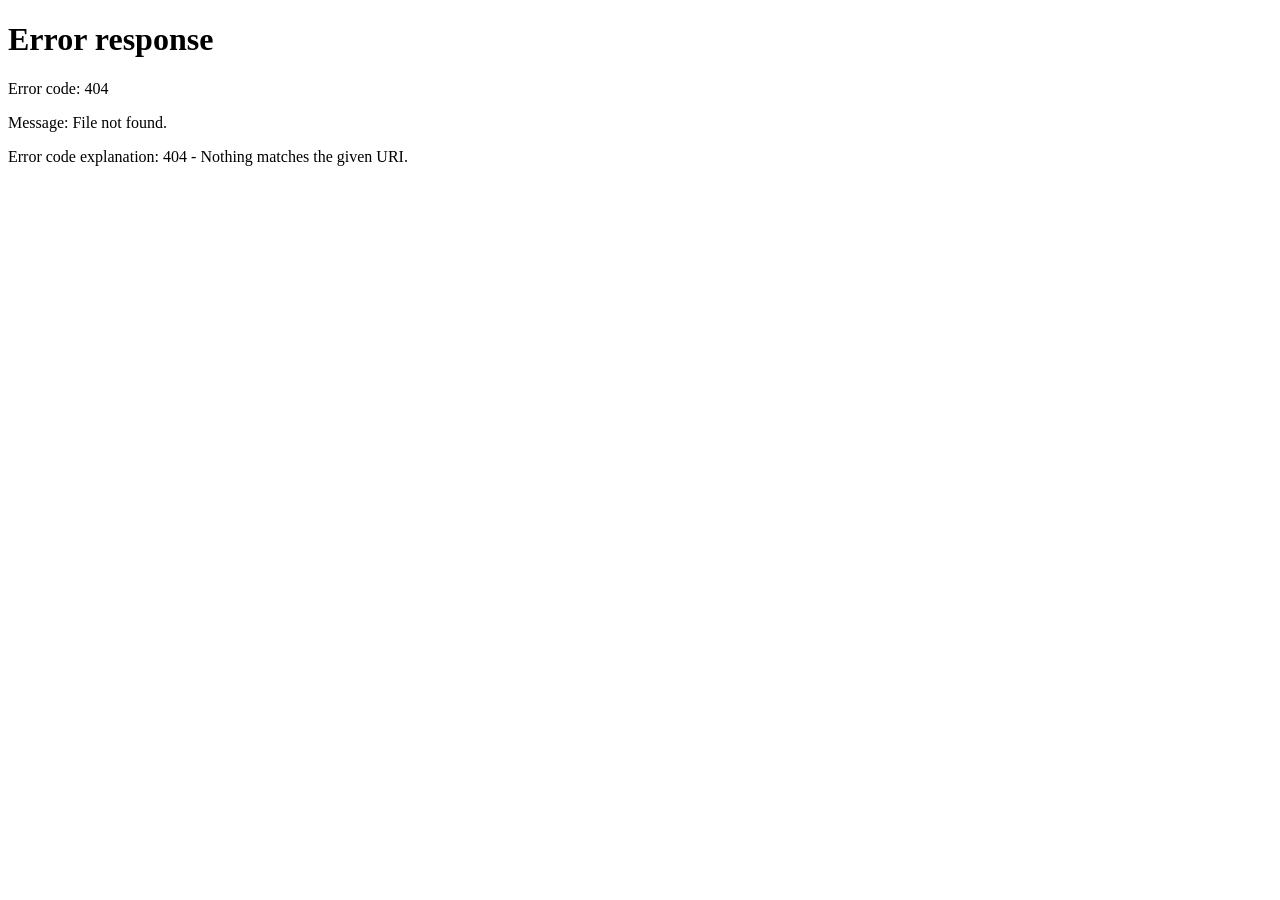
==== admin/dashboard.html @ 336806b7 "Fix missing fileNameEl declaration in dashboard" ====
<!DOCTYPE html>
<html lang="pt-BR">

<head>
    <meta charset="UTF-8">
    <meta name="viewport" content="width=device-width, initial-scale=1.0">
    <title>Stark Admin | Dashboard</title>
    <link href="https://fonts.googleapis.com/css2?family=Montserrat:wght@800&family=Inter:wght@400;500&display=swap"
        rel="stylesheet">
    <link rel="stylesheet" href="../style.css">
    <link rel="stylesheet" href="https://cdnjs.cloudflare.com/ajax/libs/font-awesome/6.4.0/css/all.min.css">
    <style>
        .admin-nav {
            background-color: #0d0d0e;
            padding: 15px 0;
            border-bottom: 1px solid rgba(255, 255, 255, 0.05);
            margin-bottom: 40px;
        }

        .admin-container {
            max-width: 1000px;
            margin: 0 auto;
            padding: 0 20px;
        }

        .admin-header {
            display: flex;
            justify-content: space-between;
            align-items: center;
        }

        .dashboard-grid {
            display: grid;
            grid-template-columns: 1fr 2fr;
            gap: 40px;
        }

        .manage-card {
            background-color: #1a1b1e;
            padding: 30px;
            border-radius: 8px;
            height: fit-content;
        }

        .gallery-preview-grid {
            display: grid;
            grid-template-columns: repeat(auto-fill, minmax(150px, 1fr));
            gap: 15px;
        }

        .preview-item {
            position: relative;
            aspect-ratio: 1/1;
            border-radius: 4px;
            overflow: hidden;
        }

        .preview-item img {
            width: 100%;
            height: 100%;
            object-fit: cover;
        }

        .delete-btn {
            position: absolute;
            top: 5px;
            right: 5px;
            background: #ef4444;
            color: white;
            border: none;
            width: 25px;
            height: 25px;
            border-radius: 50%;
            cursor: pointer;
            font-size: 12px;
            display: flex;
            align-items: center;
            justify-content: center;
        }

        .logout-btn {
            color: var(--text-muted);
            font-size: 0.9rem;
            cursor: pointer;
        }

        .logout-btn:hover {
            color: var(--primary);
        }

        /* Dashboard Responsiveness */
        @media (max-width: 768px) {
            .dashboard-grid {
                grid-template-columns: 1fr;
            }

            .admin-header img {
                height: 25px !important;
            }
        }
    </style>
</head>

<body>
    <nav class="admin-nav">
        <div class="admin-container admin-header">
            <img src="../imgs/stark-white.png" alt="Stark" style="height: 35px;">
            <div class="logout-btn" id="logout">Sair <i class="fa-solid fa-right-from-bracket"></i></div>
        </div>
    </nav>

    <div class="admin-container">
        <div>
            <h1 style="margin-bottom: 10px;">Gerenciar Galeria</h1>
            <p style="color: var(--text-muted); margin-bottom: 40px;">Adicione ou remova projetos exibidos na página
                principal.</p>
        </div>

        <div class="dashboard-grid">
            <div class="manage-card">
                <h3>Novo Projeto</h3>
                <form id="add-project-form" style="margin-top: 20px;">
                    <div class="form-group">
                        <label>Imagem do Projeto</label>
                        <div style="display: flex; flex-direction: column; gap: 10px;">
                            <input type="url" id="img-url" placeholder="URL da Imagem (Ex: https://...)">
                            <span style="font-size: 0.8rem; color: var(--text-muted); text-align: center;">-- OU
                                --</span>
                            <div class="upload-wrapper" style="position: relative;">
                                <input type="file" id="img-file" accept="image/*" style="display: none;">
                                <button type="button" class="btn btn-secondary btn-block" id="upload-btn-trigger">
                                    <i class="fa-solid fa-upload"></i> Escolher Foto do Computador
                                </button>
                                <div id="file-name"
                                    style="font-size: 0.75rem; color: var(--primary); margin-top: 5px; text-align: center;">
                                </div>
                            </div>
                        </div>
                    </div>
                    <div class="form-group" style="margin-top: 20px;">
                        <label>Título do Projeto</label>
                        <input type="text" id="img-title" placeholder="Ex: Cozinha Gourmet" required>
                    </div>
                    <div class="form-group">
                        <label>Descrição Curta</label>
                        <input type="text" id="img-desc" placeholder="Ex: Linha Titanium" required>
                    </div>
                    <button type="submit" class="btn btn-primary btn-block">Adicionar à Galeria</button>
                </form>
            </div>

            <div>
                <h3 style="margin-bottom: 20px;">Fotos Atuais</h3>
                <div class="gallery-preview-grid" id="admin-gallery">
                    <!-- Loaded via JS -->
                </div>
            </div>
        </div>
    </div>

    <script>
        // Security check
        if (localStorage.getItem('stark_admin_session') !== 'active') {
            window.location.href = 'login.html';
        }

        document.getElementById('logout').addEventListener('click', () => {
            localStorage.removeItem('stark_admin_session');
            window.location.href = 'login.html';
        });

        const galleryEl = document.getElementById('admin-gallery');
        const form = document.getElementById('add-project-form');
        const fileInput = document.getElementById('img-file');
        const fileNameEl = document.getElementById('file-name');
        const uploadBtnTrigger = document.getElementById('upload-btn-trigger');
        let selectedBase64 = null;

        uploadBtnTrigger.addEventListener('click', () => {
            fileInput.click();
        });

        fileInput.addEventListener('change', function () {
            if (this.files && this.files[0]) {
                const reader = new FileReader();
                fileNameEl.textContent = this.files[0].name;

                reader.onload = function (e) {
                    selectedBase64 = e.target.result;
                    document.getElementById('img-url').value = ''; // Clear URL if file selected
                }
                reader.readAsDataURL(this.files[0]);
            } else {
                fileNameEl.textContent = '';
                selectedBase64 = null;
            }
        });

        document.getElementById('img-url').addEventListener('input', function () {
            if (this.value) {
                fileInput.value = '';
                fileNameEl.textContent = '';
                selectedBase64 = null;
            }
        });

        // Initial default gallery items (if local storage is empty)
        const defaultGallery = [
            { url: 'https://images.unsplash.com/photo-1600566753190-17f0baa2a6c3?q=80&w=2670', title: 'Cozinha Gourmet', desc: 'Linha Titanium' },
            { url: 'https://images.unsplash.com/photo-1618221195710-dd6b41faaea6?q=80&w=2600', title: 'Living Integrado', desc: 'Iluminação Smart LED' },
            { url: 'https://images.unsplash.com/photo-1556228453-efd6c1ff04f6?q=80&w=2670', title: 'Dormitório Casal', desc: 'Closet Elegance' },
            { url: 'https://images.unsplash.com/photo-1588854337236-6889d631faa8?q=80&w=2670', title: 'Home Theater Smart', desc: 'Integração Alexa' }
        ];

        function getGallery() {
            const stored = localStorage.getItem('stark_gallery');
            return stored ? JSON.parse(stored) : defaultGallery;
        }

        function saveGallery(items) {
            try {
                localStorage.setItem('stark_gallery', JSON.stringify(items));
                renderAdminGallery();
            } catch (e) {
                if (e.name === 'QuotaExceededError' || e.name === 'NS_ERROR_DOM_QUOTA_REACHED') {
                    alert('Erro: Limite de armazenamento atingido. Tente usar fotos menores ou remova itens antigos.');
                } else {
                    alert('Erro ao salvar galeria: ' + e.message);
                }
            }
        }

        function renderAdminGallery() {
            const items = getGallery();
            galleryEl.innerHTML = '';
            items.forEach((item, index) => {
                const div = document.createElement('div');
                div.className = 'preview-item';
                div.innerHTML = `
                    <img src="${item.url}" alt="${item.title}">
                    <button class="delete-btn" onclick="deleteItem(${index})"><i class="fa-solid fa-trash"></i></button>
                `;
                galleryEl.appendChild(div);
            });
        }

        window.deleteItem = (index) => {
            if (confirm('Deseja remover esta imagem?')) {
                const items = getGallery();
                items.splice(index, 1);
                saveGallery(items);
            }
        };

        form.addEventListener('submit', (e) => {
            e.preventDefault();

            const urlInput = document.getElementById('img-url').value;
            const finalImg = selectedBase64 || urlInput;

            if (!finalImg) {
                alert('Por favor, insira uma URL ou escolha uma foto do computador.');
                return;
            }

            const newItem = {
                url: finalImg,
                title: document.getElementById('img-title').value,
                desc: document.getElementById('img-desc').value
            };

            const items = getGallery();
            items.push(newItem);
            saveGallery(items);

            // Reset
            form.reset();
            selectedBase64 = null;
            fileNameEl.textContent = '';
        });

        renderAdminGallery();
    </script>
</body>

</html>
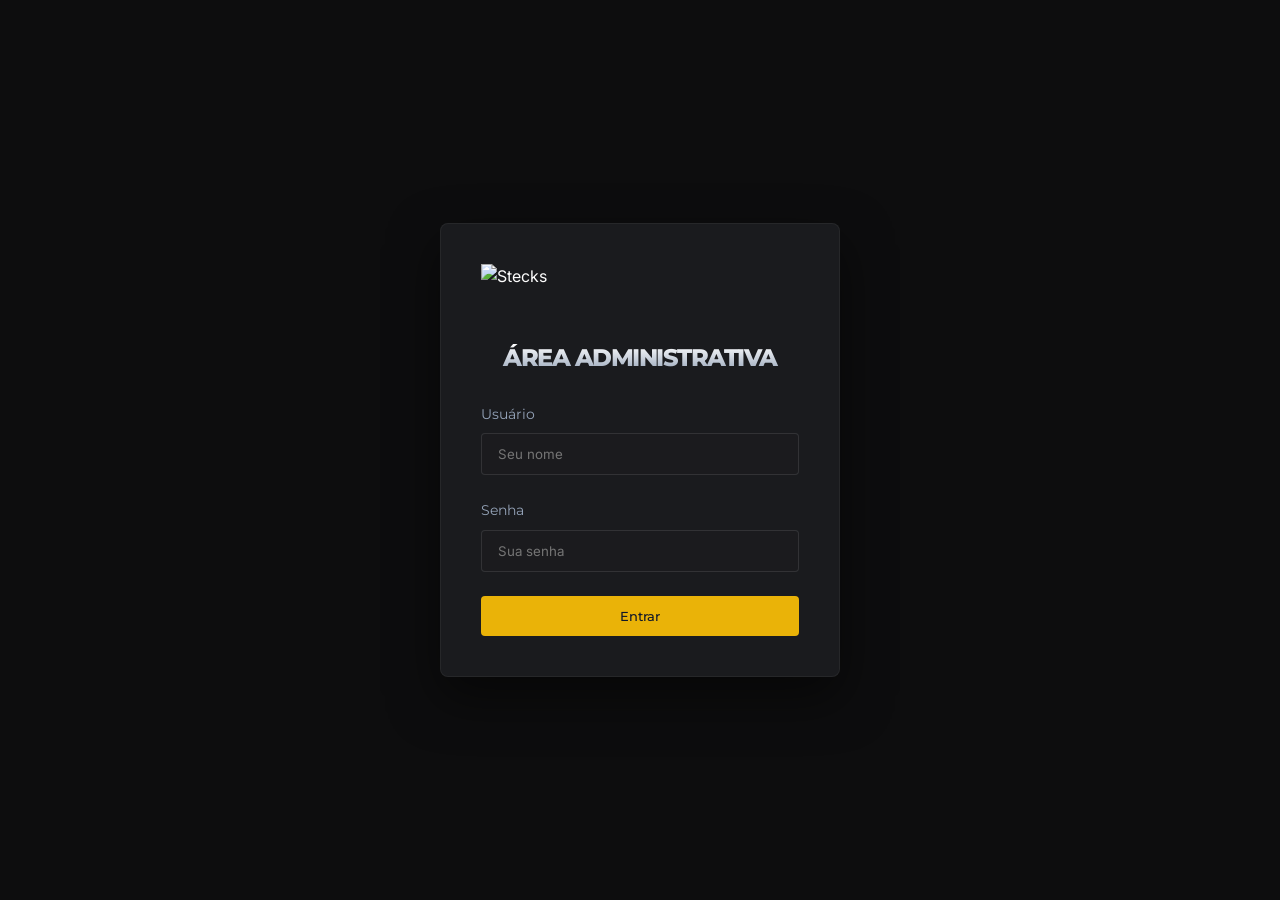
==== commit 7479df39: "Final cleanup of Stark references and force redeploy" ====
--- a/admin/dashboard.html
+++ b/admin/dashboard.html
@@ -4,7 +4,7 @@
 <head>
     <meta charset="UTF-8">
     <meta name="viewport" content="width=device-width, initial-scale=1.0">
-    <title>Stark Admin | Dashboard</title>
+    <title>Stecks Admin | Dashboard</title>
     <link href="https://fonts.googleapis.com/css2?family=Montserrat:wght@800&family=Inter:wght@400;500&display=swap"
         rel="stylesheet">
     <link rel="stylesheet" href="../style.css">
@@ -104,7 +104,7 @@
 <body>
     <nav class="admin-nav">
         <div class="admin-container admin-header">
-            <img src="../imgs/stark-white.png" alt="Stark" style="height: 35px;">
+            <img src="../imgs/logo-stecks.png" alt="Stecks" style="height: 35px;">
             <div class="logout-btn" id="logout">Sair <i class="fa-solid fa-right-from-bracket"></i></div>
         </div>
     </nav>
@@ -160,12 +160,12 @@
 
     <script>
         // Security check
-        if (localStorage.getItem('stark_admin_session') !== 'active') {
+        if (localStorage.getItem('stecks_admin_session') !== 'active') {
             window.location.href = 'login.html';
         }
 
         document.getElementById('logout').addEventListener('click', () => {
-            localStorage.removeItem('stark_admin_session');
+            localStorage.removeItem('stecks_admin_session');
             window.location.href = 'login.html';
         });
 
@@ -213,13 +213,13 @@
         ];
 
         function getGallery() {
-            const stored = localStorage.getItem('stark_gallery');
+            const stored = localStorage.getItem('stecks_gallery');
             return stored ? JSON.parse(stored) : defaultGallery;
         }
 
         function saveGallery(items) {
             try {
-                localStorage.setItem('stark_gallery', JSON.stringify(items));
+                localStorage.setItem('stecks_gallery', JSON.stringify(items));
                 renderAdminGallery();
             } catch (e) {
                 if (e.name === 'QuotaExceededError' || e.name === 'NS_ERROR_DOM_QUOTA_REACHED') {
--- a/style.css
+++ b/style.css
@@ -0,0 +1,1249 @@
+/* =========================================
+   VARIABLES & DESIGN SYSTEM
+   ========================================= */
+:root {
+    /* Colors based on Stecks Logo */
+    --bg-dark: #0a0a0b;
+    /* Deeper dark background */
+    --bg-darker: #050506;
+    /* Even deeper for contrast */
+    --bg-panel: rgba(26, 27, 30, 0.4);
+    /* Translucent for glassmorphism */
+    --bg-card: rgba(32, 32, 36, 0.3);
+    /* Translucent for cards */
+
+    --primary: #eab308;
+    /* Professional Gold from logo */
+    --primary-hover: #ca8a04;
+
+    --text-main: #fdfdfd;
+    --text-muted: #94a3b8;
+    --text-dark: #0f172a;
+
+    /* Typography */
+    --font-heading: 'Montserrat', 'Outfit', sans-serif;
+    /* Montserrat is heavier, closer to Stecks */
+    --font-heading-secondary: 'Outfit', sans-serif;
+    --font-body: 'Inter', sans-serif;
+
+    /* Spacing & Layout */
+    --max-width: 1200px;
+    --section-gap: 120px;
+    --border-radius-sm: 4px;
+    --border-radius: 8px;
+
+    /* Transitions */
+    --transition: all 0.3s ease;
+}
+
+/* =========================================
+   RESET & BASE STYLES
+   ========================================= */
+* {
+    margin: 0;
+    padding: 0;
+    box-sizing: border-box;
+}
+
+html {
+    scroll-behavior: smooth;
+    font-size: 16px;
+}
+
+body {
+    font-family: var(--font-body);
+    background-color: var(--bg-dark);
+    color: var(--text-main);
+    line-height: 1.6;
+    overflow-x: hidden;
+}
+
+h1,
+h2,
+h3,
+h4,
+h5,
+h6 {
+    font-family: var(--font-heading);
+    color: var(--text-main);
+    line-height: 1.2;
+    text-transform: uppercase;
+    letter-spacing: 1px;
+}
+
+h2 {
+    font-size: 3rem;
+    margin-bottom: 24px;
+    font-weight: 800;
+    letter-spacing: -1.5px;
+    background: linear-gradient(to bottom, #fff, #94a3b8);
+    background-clip: text;
+    -webkit-background-clip: text;
+    -webkit-text-fill-color: transparent;
+}
+
+a {
+    text-decoration: none;
+    color: inherit;
+    transition: var(--transition);
+}
+
+ul {
+    list-style: none;
+}
+
+img {
+    max-width: 100%;
+    display: block;
+}
+
+.container {
+    width: 100%;
+    max-width: var(--max-width);
+    margin: 0 auto;
+    padding: 0 5%;
+}
+
+.section-padding {
+    padding: 100px 0;
+}
+
+.bg-darker {
+    background-color: var(--bg-darker);
+}
+
+.highlight {
+    color: var(--primary);
+}
+
+/* Typography styles */
+.section-badge {
+    display: inline-flex;
+    align-items: center;
+    gap: 8px;
+    font-size: 0.875rem;
+    font-weight: 500;
+    color: var(--primary);
+    text-transform: uppercase;
+    letter-spacing: 2px;
+    margin-bottom: 20px;
+    position: relative;
+    padding-left: 20px;
+}
+
+.section-badge::before {
+    content: '';
+    position: absolute;
+    left: 0;
+    top: 50%;
+    transform: translateY(-50%);
+    width: 8px;
+    height: 8px;
+    background-color: var(--primary);
+}
+
+.lead-text {
+    font-size: 1.25rem;
+    color: var(--text-muted);
+    margin-bottom: 24px;
+}
+
+/* Buttons */
+.btn {
+    display: inline-block;
+    padding: 12px 28px;
+    font-family: var(--font-heading);
+    font-weight: 500;
+    border-radius: var(--border-radius-sm);
+    cursor: pointer;
+    transition: var(--transition);
+    border: none;
+    text-align: center;
+}
+
+.btn-primary {
+    background-color: var(--primary);
+    color: var(--text-dark);
+}
+
+.btn-primary:hover {
+    background-color: var(--primary-hover);
+    transform: translateY(-2px);
+    box-shadow: 0 10px 20px rgba(242, 201, 76, 0.2);
+}
+
+.btn-block {
+    display: block;
+    width: 100%;
+}
+
+/* =========================================
+   NAVBAR
+   ========================================= */
+.navbar {
+    position: fixed;
+    top: 0;
+    left: 0;
+    width: 100%;
+    z-index: 1000;
+    transition: var(--transition);
+    padding: 20px 0;
+    background: transparent;
+}
+
+.navbar.scrolled {
+    background-color: rgba(18, 18, 20, 0.95);
+    backdrop-filter: blur(10px);
+    padding: 15px 0;
+    box-shadow: 0 4px 30px rgba(0, 0, 0, 0.5);
+    border-bottom: 1px solid rgba(255, 255, 255, 0.05);
+}
+
+.nav-container {
+    display: flex;
+    justify-content: space-between;
+    align-items: center;
+}
+
+.logo img {
+    height: 40px;
+}
+
+.nav-menu {
+    display: flex;
+    align-items: center;
+    gap: 2rem;
+}
+
+.nav-link {
+    font-family: var(--font-heading);
+    font-weight: 400;
+    font-size: 0.95rem;
+    color: var(--text-main);
+    position: relative;
+    padding-bottom: 5px;
+}
+
+.nav-link::after {
+    content: '';
+    position: absolute;
+    bottom: 0;
+    left: 0;
+    width: 0;
+    height: 1px;
+    background-color: var(--primary);
+    transition: var(--transition);
+}
+
+.nav-link:hover::after,
+.nav-link.active::after {
+    width: 100%;
+}
+
+.nav-link:hover,
+.nav-link.active {
+    color: var(--primary);
+}
+
+.menu-toggle {
+    display: none;
+    cursor: pointer;
+}
+
+.bar {
+    display: block;
+    width: 25px;
+    height: 2px;
+    margin: 5px auto;
+    transition: all 0.3s ease-in-out;
+    background-color: var(--text-main);
+}
+
+/* =========================================
+   HERO SECTION
+   ========================================= */
+.hero {
+    height: 100vh;
+    min-height: 800px;
+    position: relative;
+    display: flex;
+    align-items: center;
+    background-image: url('imgs/background.jpg');
+    background-size: cover;
+    background-position: center;
+}
+
+.hero-overlay {
+    position: absolute;
+    top: 0;
+    left: 0;
+    width: 100%;
+    height: 100%;
+    background: linear-gradient(90deg, rgba(13, 13, 14, 0.95) 0%, rgba(13, 13, 14, 0.7) 50%, rgba(13, 13, 14, 0.4) 100%);
+}
+
+.hero-container {
+    position: relative;
+    z-index: 10;
+}
+
+.hero-content {
+    display: grid;
+    grid-template-columns: 1fr 1fr;
+    gap: 60px;
+    align-items: center;
+    margin-top: 50px;
+}
+
+.accent-text {
+    display: inline-block;
+    color: var(--primary);
+    font-family: var(--font-heading);
+    letter-spacing: 2px;
+    text-transform: uppercase;
+    font-size: 0.875rem;
+    margin-bottom: 20px;
+    border-left: 2px solid var(--primary);
+    padding-left: 15px;
+}
+
+.hero-text h1 {
+    font-size: 5rem;
+    margin-bottom: 24px;
+    line-height: 1.0;
+    font-weight: 900;
+    letter-spacing: -2px;
+}
+
+.hero-text p {
+    font-size: 1.125rem;
+    color: rgba(255, 255, 255, 0.8);
+    max-width: 500px;
+    margin-bottom: 40px;
+    font-family: var(--font-body);
+}
+
+.hero-stats {
+    display: flex;
+    gap: 30px;
+}
+
+.stat-box {
+    padding-right: 30px;
+    border-right: 1px solid rgba(255, 255, 255, 0.1);
+}
+
+.stat-box h3 {
+    font-size: 2.5rem;
+    color: var(--primary);
+    margin-bottom: 5px;
+    font-weight: 800;
+}
+
+.stat-box p {
+    font-size: 0.875rem;
+    margin-bottom: 0;
+    color: var(--text-muted);
+    font-family: var(--font-heading);
+}
+
+.stat-box.accent-box {
+    border-right: none;
+}
+
+/* Quote Form */
+.quote-form-card {
+    background: rgba(13, 13, 15, 0.6);
+    backdrop-filter: blur(16px);
+    -webkit-backdrop-filter: blur(16px);
+    padding: 40px;
+    border-radius: var(--border-radius);
+    box-shadow: 0 25px 50px -12px rgba(0, 0, 0, 1);
+    border: 1px solid rgba(234, 179, 8, 0.2);
+    position: relative;
+}
+
+.quote-form-card::before {
+    content: '';
+    position: absolute;
+    top: -2px;
+    left: -2px;
+    width: 60px;
+    height: 60px;
+    border-top: 2px solid var(--primary);
+    border-left: 2px solid var(--primary);
+}
+
+.quote-form-card h3 {
+    font-size: 1.5rem;
+    margin-bottom: 10px;
+}
+
+.quote-form-card p {
+    color: var(--text-muted);
+    margin-bottom: 30px;
+    font-size: 0.9rem;
+}
+
+.form-group {
+    margin-bottom: 24px;
+}
+
+.form-group label {
+    display: block;
+    font-size: 0.875rem;
+    color: var(--text-muted);
+    margin-bottom: 8px;
+    font-family: var(--font-heading);
+}
+
+.form-group input,
+.form-group textarea {
+    width: 100%;
+    background-color: var(--bg-card);
+    border: 1px solid rgba(255, 255, 255, 0.1);
+    color: var(--text-main);
+    padding: 12px 16px;
+    border-radius: var(--border-radius-sm);
+    font-family: var(--font-body);
+    transition: var(--transition);
+}
+
+.form-group input:focus,
+.form-group textarea:focus {
+    outline: none;
+    border-color: var(--primary);
+    background-color: rgba(255, 255, 255, 0.05);
+}
+
+.form-group input.error-border,
+.form-group textarea.error-border {
+    border-color: #ef4444 !important;
+    background-color: rgba(239, 68, 68, 0.05) !important;
+}
+
+.form-group-row {
+    display: flex;
+    gap: 15px;
+    margin-bottom: 24px;
+}
+
+.form-group-row .form-group {
+    margin-bottom: 0;
+}
+
+.half {
+    flex: 1;
+}
+
+.form-hint {
+    display: block;
+    color: var(--primary);
+    font-size: 0.75rem;
+    margin-top: -15px;
+    margin-bottom: 20px;
+    font-family: var(--font-body);
+}
+
+/* =========================================
+   QUEM SOMOS (ABOUT)
+   ========================================= */
+.about-grid {
+    display: grid;
+    grid-template-columns: 1fr 1fr;
+    gap: 80px;
+    align-items: center;
+}
+
+.about-images {
+    position: relative;
+}
+
+.img-main {
+    width: 90%;
+    margin-left: 10%;
+    border-radius: var(--border-radius-sm);
+    position: relative;
+    z-index: 2;
+    box-shadow: 0 30px 60px rgba(0, 0, 0, 0.8);
+    filter: contrast(1.1) brightness(0.9);
+}
+
+.reference-img {
+    object-position: center;
+    max-height: 550px;
+    object-fit: cover;
+    background-color: var(--bg-darker);
+    padding: 10px;
+    border: 1px solid rgba(234, 179, 8, 0.3);
+    border-radius: var(--border-radius);
+    transition: transform 0.8s cubic-bezier(0.165, 0.84, 0.44, 1);
+}
+
+.reference-img:hover {
+    transform: scale(1.02);
+}
+
+.decorative-square {
+    position: absolute;
+    top: -20px;
+    left: 0;
+    width: 40%;
+    height: 60%;
+    border: 2px solid var(--primary);
+    z-index: 1;
+}
+
+.about-features {
+    display: grid;
+    grid-template-columns: 1fr 1fr;
+    gap: 20px;
+    margin-top: 40px;
+    border-top: 1px solid rgba(255, 255, 255, 0.05);
+    padding-top: 40px;
+}
+
+.feature {
+    display: flex;
+    align-items: center;
+    gap: 15px;
+}
+
+.feature i {
+    color: var(--primary);
+    font-size: 1.25rem;
+}
+
+.feature span {
+    font-family: var(--font-heading);
+    font-size: 0.9rem;
+    font-weight: 500;
+    color: var(--text-main);
+}
+
+/* =========================================
+   LOGO BANNER
+   ========================================= */
+.logo-banner {
+    background-color: var(--bg-card);
+    padding: 40px 0;
+    border-top: 1px solid rgba(255, 255, 255, 0.02);
+    border-bottom: 1px solid rgba(255, 255, 255, 0.02);
+}
+
+.logo-banner-container {
+    display: flex;
+    justify-content: space-around;
+    align-items: center;
+    flex-wrap: wrap;
+    gap: 30px;
+    opacity: 0.4;
+}
+
+.logo-banner-container i {
+    font-size: 2.5rem;
+    transition: var(--transition);
+}
+
+.logo-banner-container i:hover {
+    opacity: 1;
+    color: var(--primary);
+}
+
+/* =========================================
+   SERVICES
+   ========================================= */
+.services-grid {
+    display: grid;
+    grid-template-columns: repeat(auto-fit, minmax(250px, 1fr));
+    gap: 30px;
+    counter-reset: service-counter;
+}
+
+.service-card {
+    background: rgba(20, 20, 22, 0.4);
+    backdrop-filter: blur(12px);
+    -webkit-backdrop-filter: blur(12px);
+    padding: 40px 30px;
+    border-radius: var(--border-radius);
+    border: 1px solid rgba(255, 255, 255, 0.05);
+    transition: all 0.5s cubic-bezier(0.165, 0.84, 0.44, 1);
+    position: relative;
+    overflow: hidden;
+}
+
+.service-card::before {
+    counter-increment: service-counter;
+    content: "0" counter(service-counter);
+    position: absolute;
+    top: 20px;
+    right: 20px;
+    font-family: var(--font-heading);
+    font-size: 3rem;
+    font-weight: 800;
+    color: rgba(255, 255, 255, 0.03);
+    transition: var(--transition);
+}
+
+.service-card:hover {
+    transform: translateY(-10px);
+    border-color: rgba(242, 201, 76, 0.2);
+    box-shadow: 0 15px 30px rgba(0, 0, 0, 0.2);
+}
+
+.service-card:hover::before {
+    color: rgba(242, 201, 76, 0.1);
+}
+
+.service-icon {
+    font-size: 2.5rem;
+    color: var(--text-muted);
+    margin-bottom: 25px;
+    transition: var(--transition);
+}
+
+.service-card:hover .service-icon {
+    color: var(--primary);
+}
+
+.service-icon.highlight {
+    color: var(--primary);
+}
+
+.service-card:active {
+    transform: scale(0.98);
+    border-color: var(--primary);
+    box-shadow: 0 0 30px var(--primary), 0 0 60px rgba(242, 201, 76, 0.6);
+    filter: brightness(1.2);
+    z-index: 5;
+    transition: all 0.1s ease;
+}
+
+.service-card h3 {
+    font-size: 1.25rem;
+    margin-bottom: 15px;
+}
+
+.service-card p {
+    color: var(--text-muted);
+    font-size: 0.95rem;
+}
+
+/* =========================================
+   GALLERY
+   ========================================= */
+.gallery-grid {
+    display: grid;
+    grid-template-columns: repeat(3, 1fr);
+    grid-auto-rows: 300px;
+    gap: 20px;
+}
+
+.gallery-item {
+    position: relative;
+    border-radius: var(--border-radius-sm);
+    overflow: hidden;
+    cursor: pointer;
+}
+
+.gallery-item.large {
+    grid-column: span 2;
+}
+
+.gallery-item img {
+    width: 100%;
+    height: 100%;
+    object-fit: cover;
+    transition: transform 0.6s ease;
+}
+
+.gallery-overlay {
+    position: absolute;
+    bottom: 0;
+    left: 0;
+    width: 100%;
+    padding: 30px;
+    background: linear-gradient(to top, rgba(18, 18, 20, 1), rgba(18, 18, 20, 0.6), transparent);
+}
+
+.gallery-item:hover img {
+    transform: scale(1.05);
+}
+
+.gallery-overlay h4 {
+    font-size: 1.25rem;
+    margin-bottom: 5px;
+    color: var(--primary);
+}
+
+.gallery-overlay p {
+    font-size: 0.875rem;
+    color: rgba(255, 255, 255, 0.8);
+}
+
+/* =========================================
+   FOOTER
+   ========================================= */
+.footer {
+    background-color: #080809;
+    padding: 80px 0 30px;
+    border-top: 1px solid rgba(255, 255, 255, 0.05);
+}
+
+.footer-grid {
+    display: grid;
+    grid-template-columns: 2fr 1fr 1fr;
+    gap: 60px;
+    margin-bottom: 60px;
+}
+
+.footer-logo {
+    height: 50px;
+    margin-bottom: 25px;
+    filter: grayscale(100%) brightness(200%);
+    /* Make the logo white */
+}
+
+.footer-brand p {
+    color: var(--text-muted);
+    margin-bottom: 25px;
+    max-width: 350px;
+}
+
+.social-links {
+    display: flex;
+    gap: 15px;
+}
+
+.social-links a {
+    display: flex;
+    align-items: center;
+    justify-content: center;
+    width: 40px;
+    height: 40px;
+    border-radius: 50%;
+    background-color: rgba(255, 255, 255, 0.05);
+    color: var(--text-main);
+    transition: var(--transition);
+}
+
+.social-links a:hover {
+    background-color: var(--primary);
+    color: var(--text-dark);
+    transform: translateY(-3px);
+}
+
+.footer h3 {
+    font-size: 1.125rem;
+    margin-bottom: 25px;
+    position: relative;
+    padding-bottom: 10px;
+}
+
+.footer h3::after {
+    content: '';
+    position: absolute;
+    left: 0;
+    bottom: 0;
+    width: 30px;
+    height: 2px;
+    background-color: var(--primary);
+}
+
+.footer-links ul li {
+    margin-bottom: 15px;
+}
+
+.footer-links ul li a {
+    color: var(--text-muted);
+}
+
+.footer-links ul li a:hover {
+    color: var(--primary);
+    padding-left: 5px;
+}
+
+.footer-contact ul li {
+    display: flex;
+    align-items: flex-start;
+    gap: 15px;
+    color: var(--text-muted);
+    margin-bottom: 20px;
+}
+
+.footer-contact ul li i {
+    color: var(--primary);
+    margin-top: 5px;
+}
+
+.footer-bottom {
+    text-align: center;
+    padding-top: 30px;
+    border-top: 1px solid rgba(255, 255, 255, 0.05);
+    color: var(--text-muted);
+    font-size: 0.875rem;
+}
+
+/* =========================================
+   ANIMATIONS CLASSES
+   ========================================= */
+.reveal-up {
+    opacity: 0;
+    transform: translateY(40px);
+    transition: all 0.8s ease;
+}
+
+.reveal-left {
+    opacity: 0;
+    transform: translateX(-40px);
+    transition: all 0.8s ease;
+}
+
+.reveal-right {
+    opacity: 0;
+    transform: translateX(40px);
+    transition: all 0.8s ease;
+}
+
+.reveal-up.active,
+.reveal-left.active,
+.reveal-right.active {
+    opacity: 1;
+    transform: translate(0);
+}
+
+/* =========================================
+   POPUP MODAL
+   ========================================= */
+.modal {
+    display: none;
+    position: fixed;
+    z-index: 2000;
+    left: 0;
+    top: 0;
+    width: 100%;
+    height: 100%;
+    overflow: auto;
+    background-color: rgba(0, 0, 0, 0.8);
+    backdrop-filter: blur(5px);
+    align-items: center;
+    justify-content: center;
+}
+
+.modal.show {
+    display: flex;
+    animation: fadeIn 0.3s ease;
+}
+
+@keyframes fadeIn {
+    from {
+        opacity: 0;
+    }
+
+    to {
+        opacity: 1;
+    }
+}
+
+.modal-content {
+    background-color: transparent;
+    margin: auto;
+    width: 90%;
+    max-width: 500px;
+    position: relative;
+    animation: slideIn 0.3s ease;
+}
+
+@keyframes slideIn {
+    from {
+        transform: translateY(-50px);
+        opacity: 0;
+    }
+
+    to {
+        transform: translateY(0);
+        opacity: 1;
+    }
+}
+
+.close-modal {
+    color: var(--text-muted);
+    position: absolute;
+    top: 15px;
+    right: 25px;
+    font-size: 28px;
+    font-weight: bold;
+    cursor: pointer;
+    z-index: 10;
+    transition: var(--transition);
+}
+
+.close-modal:hover,
+.close-modal:focus {
+    color: var(--primary);
+    text-decoration: none;
+}
+
+.modal-form {
+    box-shadow: 0 10px 40px rgba(0, 0, 0, 0.8);
+    border: 1px solid rgba(242, 201, 76, 0.3);
+}
+
+.modal-form h3 {
+    padding-right: 30px;
+    /* Space for close button */
+}
+
+.error-border {
+    border: 1px solid red;
+}
+
+/* =========================================
+   ANIMATIONS & CTA
+   ========================================= */
+.floating-whatsapp {
+    position: fixed;
+    bottom: 30px;
+    right: 30px;
+    width: 60px;
+    height: 60px;
+    background-color: #25D366;
+    color: white;
+    border-radius: 50%;
+    display: flex;
+    align-items: center;
+    justify-content: center;
+    font-size: 35px;
+    box-shadow: 0 4px 15px rgba(0, 0, 0, 0.4);
+    z-index: 1000;
+    transition: transform 0.3s cubic-bezier(0.175, 0.885, 0.32, 1.275);
+    animation: pulse-whatsapp 2s infinite;
+    text-decoration: none;
+}
+
+.floating-whatsapp:hover,
+.floating-whatsapp:focus {
+    transform: scale(1.1);
+    color: white;
+    text-decoration: none;
+}
+
+@keyframes pulse-whatsapp {
+    0% {
+        box-shadow: 0 0 0 0 rgba(37, 211, 102, 0.7);
+    }
+
+    70% {
+        box-shadow: 0 0 0 20px rgba(37, 211, 102, 0);
+    }
+
+    100% {
+        box-shadow: 0 0 0 0 rgba(37, 211, 102, 0);
+    }
+}
+
+.whatsapp-tooltip {
+    position: absolute;
+    right: 80px;
+    background-color: var(--bg-card);
+    color: var(--primary);
+    padding: 10px 18px;
+    border-radius: var(--border-radius-sm);
+    font-family: var(--font-heading);
+    font-size: 0.9rem;
+    font-weight: 800;
+    white-space: nowrap;
+    opacity: 0;
+    visibility: hidden;
+    transition: all 0.3s ease;
+    border: 1px solid var(--primary);
+    box-shadow: 0 10px 25px rgba(0, 0, 0, 0.8);
+    text-transform: uppercase;
+    pointer-events: none;
+}
+
+.whatsapp-tooltip::after {
+    content: '';
+    position: absolute;
+    top: 50%;
+    right: -8px;
+    transform: translateY(-50%);
+    border-width: 8px 0 8px 8px;
+    border-style: solid;
+    border-color: transparent transparent transparent var(--primary);
+}
+
+.floating-whatsapp:hover .whatsapp-tooltip {
+    opacity: 1;
+    visibility: visible;
+    right: 75px;
+}
+
+/* =========================================
+   GALLERY LIGHTBOX
+   ========================================= */
+.lightbox-modal {
+    display: none;
+    position: fixed;
+    z-index: 3000;
+    padding-top: 50px;
+    left: 0;
+    top: 0;
+    width: 100%;
+    height: 100%;
+    overflow: auto;
+    background-color: rgba(0, 0, 0, 0.95);
+    backdrop-filter: blur(10px);
+    align-items: center;
+    justify-content: center;
+}
+
+.lightbox-modal.show {
+    display: flex;
+    animation: fadeIn 0.3s ease;
+}
+
+.lightbox-content-wrapper {
+    position: relative;
+    max-width: 90%;
+    max-height: 90vh;
+    display: flex;
+    flex-direction: column;
+    align-items: center;
+    justify-content: center;
+}
+
+.lightbox-img {
+    max-height: 80vh;
+    max-width: 100%;
+    object-fit: contain;
+    border-radius: var(--border-radius-sm);
+    box-shadow: 0 4px 20px rgba(0, 0, 0, 0.5);
+    border: 1px solid rgba(255, 255, 255, 0.1);
+}
+
+.lightbox-caption {
+    margin-top: 15px;
+    font-family: var(--font-heading);
+    color: var(--primary);
+    font-size: 1.25rem;
+    text-align: center;
+    background: rgba(0, 0, 0, 0.5);
+    padding: 10px 20px;
+    border-radius: var(--border-radius);
+    max-width: 80%;
+}
+
+.close-lightbox {
+    position: absolute;
+    top: 20px;
+    right: 35px;
+    color: #f1f1f1;
+    font-size: 40px;
+    font-weight: bold;
+    transition: 0.3s;
+    cursor: pointer;
+    z-index: 3010;
+}
+
+.close-lightbox:hover,
+.close-lightbox:focus {
+    color: var(--primary);
+    text-decoration: none;
+}
+
+/* =========================================
+   RESPONSIVE DESIGN
+   ========================================= */
+@media (max-width: 992px) {
+    h2 {
+        font-size: 2rem;
+    }
+
+    .hero-content {
+        grid-template-columns: 1fr;
+        gap: 40px;
+        text-align: center;
+    }
+
+    .hero-form-wrapper {
+        max-width: 500px;
+        margin: 0 auto;
+        text-align: left;
+    }
+
+    .hero-text p {
+        margin: 0 auto 40px;
+    }
+
+    .hero-stats {
+        justify-content: center;
+    }
+
+    .about-grid {
+        grid-template-columns: 1fr;
+    }
+
+    .img-main {
+        width: 100%;
+        margin-left: 0;
+    }
+
+    .decorative-square {
+        display: none;
+    }
+
+    .gallery-grid {
+        grid-template-columns: repeat(2, 1fr);
+    }
+
+    .gallery-item.large {
+        grid-column: span 2;
+    }
+
+    .footer-grid {
+        grid-template-columns: 1fr 1fr;
+    }
+}
+
+@media (max-width: 768px) {
+    .menu-toggle {
+        display: block;
+        z-index: 1001;
+    }
+
+    .menu-toggle.active .bar:nth-child(2) {
+        opacity: 0;
+    }
+
+    .menu-toggle.active .bar:nth-child(1) {
+        transform: translateY(7px) rotate(45deg);
+    }
+
+    .menu-toggle.active .bar:nth-child(3) {
+        transform: translateY(-7px) rotate(-45deg);
+    }
+
+    .nav-menu {
+        position: fixed;
+        left: -100%;
+        top: 0;
+        gap: 0;
+        flex-direction: column;
+        background-color: var(--bg-dark);
+        width: 100%;
+        height: 100vh;
+        text-align: center;
+        transition: 0.3s cubic-bezier(0.77, 0.2, 0.05, 1.0);
+        justify-content: center;
+        padding: 0;
+        z-index: 1000;
+        box-shadow: 5px 0 15px rgba(0, 0, 0, 0.5);
+    }
+
+    .nav-menu.active {
+        left: 0;
+    }
+
+    .nav-menu li {
+        margin: 20px 0;
+        opacity: 0;
+        transform: translateY(20px);
+        transition: all 0.4s ease;
+    }
+
+    .nav-menu.active li {
+        opacity: 1;
+        transform: translateY(0);
+    }
+
+    .nav-menu.active li:nth-child(1) {
+        transition-delay: 0.1s;
+    }
+
+    .nav-menu.active li:nth-child(2) {
+        transition-delay: 0.2s;
+    }
+
+    .nav-menu.active li:nth-child(3) {
+        transition-delay: 0.3s;
+    }
+
+    .nav-menu.active li:nth-child(4) {
+        transition-delay: 0.4s;
+    }
+
+    .nav-menu.active li:nth-child(5) {
+        transition-delay: 0.5s;
+    }
+
+    .nav-link {
+        font-size: 1.5rem;
+        text-transform: uppercase;
+        letter-spacing: 2px;
+        font-weight: 700;
+    }
+
+    .hero {
+        height: auto;
+        min-height: 100vh;
+        align-items: flex-start;
+        padding-top: 150px;
+        padding-bottom: 80px;
+    }
+
+    .hero-content {
+        margin-top: 80px;
+    }
+
+    .hero-text h1 {
+        font-size: 3rem;
+    }
+
+    .footer-grid {
+        grid-template-columns: 1fr;
+        gap: 40px;
+    }
+
+    .whatsapp-tooltip {
+        display: none;
+    }
+}
+
+@media (max-width: 480px) {
+    .hero-text h1 {
+        font-size: 2.5rem;
+    }
+
+    .gallery-grid {
+        grid-template-columns: 1fr;
+    }
+
+    .gallery-item.large {
+        grid-column: span 1;
+    }
+
+    .quote-form-card {
+        padding: 30px 20px;
+    }
+
+    .form-group-row {
+        flex-direction: column;
+        gap: 0;
+        margin-bottom: 0;
+    }
+
+    .form-group-row .form-group {
+        margin-bottom: 24px;
+    }
+
+    .hero-stats {
+        flex-direction: column;
+        gap: 20px;
+    }
+
+    .stat-box {
+        border-right: none;
+        padding-right: 0;
+    }
+}
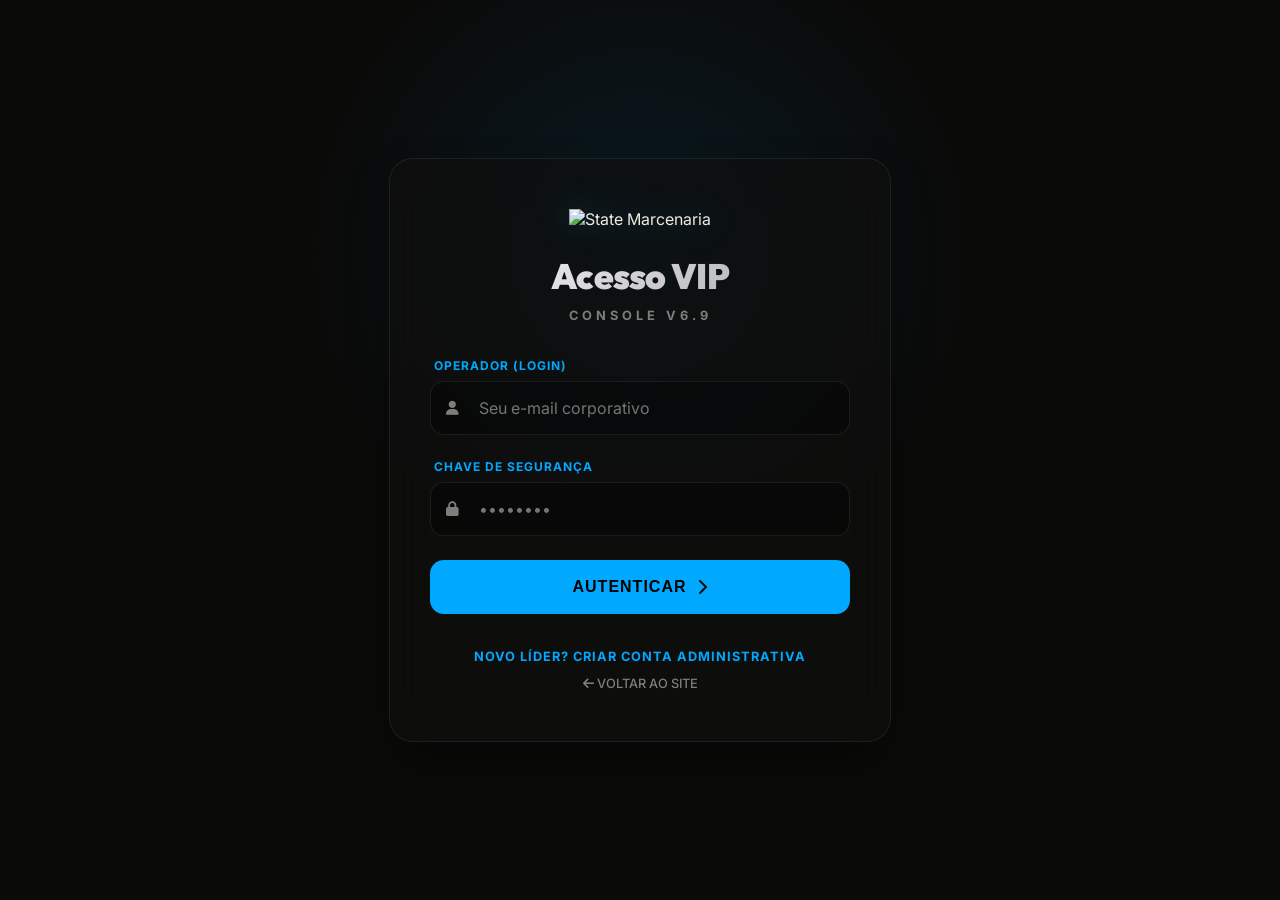
==== commit 06436a7e: "Deploy: Update admin dashboard, index.html, style.css and remove club directory" ====
--- a/admin/dashboard.html
+++ b/admin/dashboard.html
@@ -1,286 +1,771 @@
 <!DOCTYPE html>
 <html lang="pt-BR">
-
 <head>
     <meta charset="UTF-8">
     <meta name="viewport" content="width=device-width, initial-scale=1.0">
-    <title>Stecks Admin | Dashboard</title>
-    <link href="https://fonts.googleapis.com/css2?family=Montserrat:wght@800&family=Inter:wght@400;500&display=swap"
-        rel="stylesheet">
-    <link rel="stylesheet" href="../style.css">
+    <title>State Console | Gestão Admin</title>
+    <!-- Fonts -->
+    <link rel="preconnect" href="https://fonts.googleapis.com">
+    <link rel="preconnect" href="https://fonts.gstatic.com" crossorigin>
+    <link href="https://fonts.googleapis.com/css2?family=Inter:wght@400;500;600;700&family=Outfit:wght@700;800;900&family=JetBrains+Mono:wght@500;700&display=swap" rel="stylesheet">
+    <!-- Icons -->
     <link rel="stylesheet" href="https://cdnjs.cloudflare.com/ajax/libs/font-awesome/6.4.0/css/all.min.css">
-    <style>
-        .admin-nav {
-            background-color: #0d0d0e;
-            padding: 15px 0;
-            border-bottom: 1px solid rgba(255, 255, 255, 0.05);
-            margin-bottom: 40px;
+    <!-- Styles -->
+    <link rel="stylesheet" href="dashboard.css?v=202606176">
+    <script>
+        if (localStorage.getItem('state_admin_session') !== 'active') {
+            window.location.href = 'login.html';
         }
-
-        .admin-container {
-            max-width: 1000px;
-            margin: 0 auto;
-            padding: 0 20px;
-        }
-
-        .admin-header {
-            display: flex;
-            justify-content: space-between;
-            align-items: center;
-        }
-
-        .dashboard-grid {
-            display: grid;
-            grid-template-columns: 1fr 2fr;
-            gap: 40px;
-        }
-
-        .manage-card {
-            background-color: #1a1b1e;
-            padding: 30px;
-            border-radius: 8px;
-            height: fit-content;
-        }
-
-        .gallery-preview-grid {
-            display: grid;
-            grid-template-columns: repeat(auto-fill, minmax(150px, 1fr));
-            gap: 15px;
-        }
-
-        .preview-item {
-            position: relative;
-            aspect-ratio: 1/1;
-            border-radius: 4px;
-            overflow: hidden;
-        }
-
-        .preview-item img {
-            width: 100%;
-            height: 100%;
-            object-fit: cover;
-        }
-
-        .delete-btn {
-            position: absolute;
-            top: 5px;
-            right: 5px;
-            background: #ef4444;
-            color: white;
-            border: none;
-            width: 25px;
-            height: 25px;
-            border-radius: 50%;
-            cursor: pointer;
-            font-size: 12px;
-            display: flex;
-            align-items: center;
-            justify-content: center;
-        }
-
-        .logout-btn {
-            color: var(--text-muted);
-            font-size: 0.9rem;
-            cursor: pointer;
-        }
-
-        .logout-btn:hover {
-            color: var(--primary);
-        }
-
-        /* Dashboard Responsiveness */
-        @media (max-width: 768px) {
-            .dashboard-grid {
-                grid-template-columns: 1fr;
-            }
-
-            .admin-header img {
-                height: 25px !important;
-            }
-        }
-    </style>
+    </script>
+    <link rel="stylesheet" href="https://cdn.jsdelivr.net/npm/flatpickr/dist/flatpickr.min.css">
+    <link rel="stylesheet" type="text/css" href="https://npmcdn.com/flatpickr/dist/themes/dark.css">
 </head>
-
 <body>
-    <nav class="admin-nav">
-        <div class="admin-container admin-header">
-            <img src="../imgs/logo-stecks.png" alt="Stecks" style="height: 35px;">
-            <div class="logout-btn" id="logout">Sair <i class="fa-solid fa-right-from-bracket"></i></div>
+    <div class="tech-grid"></div>
+    <div id="toast-container"></div>
+    
+    <div class="app-container">
+        <!-- Sidebar Navigation -->
+        <aside class="sidebar" id="sidebar">
+            <div class="sidebar-header" style="flex-direction:column; align-items:center; text-align:center; padding-top:20px;">
+                <img src="../imgs/logo-state.png" alt="STATE" class="sidebar-logo" style="width:160px; height:auto; display:block; margin:0 auto 10px auto;">
+                <span class="sidebar-brand" style="font-size:0.85rem; letter-spacing:2px; font-weight:800; color:var(--text-muted);">ESTADO MARCENARIA</span>
+            </div>
+            
+            <nav class="nav-list">
+                <div class="nav-link active" data-mod="home"><i class="fa-solid fa-house-chimney-window"></i> <span>Início</span></div>
+                <div class="nav-link" data-mod="projects"><i class="fa-solid fa-list-check"></i> <span>PROJETOS</span></div>
+                <div class="nav-link" data-mod="clients"><i class="fa-solid fa-users"></i> <span>CLIENTES</span></div>
+                <div class="nav-link" data-mod="groups"><i class="fa-solid fa-users-viewfinder"></i> <span>EQUIPES / GRUPOS</span></div>
+                <div id="nav-admin-only" style="display:none;">
+                    <div class="nav-link" data-mod="admsettings"><i class="fa-solid fa-gears"></i> <span>GESTÃO ADMIN</span></div>
+                    <div class="nav-link" data-mod="inventory"><i class="fa-solid fa-layer-group"></i> <span>ESTOQUE</span></div>
+                    <div class="nav-link" data-mod="finance"><i class="fa-solid fa-vault"></i> <span>FINANCEIRO</span></div>
+                    <div class="nav-link" data-mod="providers"><i class="fa-solid fa-handshake"></i> <span>PARCEIROS</span></div>
+                    <div class="nav-link" data-mod="gallery"><i class="fa-solid fa-images"></i> <span>GALERIA WEB</span></div>
+                </div>
+            </nav>
+
+            <div style="padding: 16px;">
+                <div id="logout-trigger" class="nav-link" style="color: #ff4d4d; cursor:pointer;" onclick="logout()"><i class="fa-solid fa-power-off"></i> <span>Sair</span></div>
+            </div>
+        </aside>
+
+        <!-- Main Content -->
+        <main class="main-content">
+            <header class="topbar">
+                <div style="display:flex; align-items:center; gap:12px; overflow:hidden;">
+                    <button class="sidebar-toggle-btn" id="menu-toggle" style="background:none; border:none; color:var(--brand-yellow); cursor:pointer;"><i class="fa-solid fa-bars-staggered"></i></button>
+                    <h2 class="topbar-title" id="current-mod-name">VISÃO GERAL</h2>
+                </div>
+                
+                <div class="topbar-right"> <div id="vip-upsell-tag" style="display:none; color:var(--brand-yellow); font-size:0.6rem; font-weight:900; background:rgba(0,168,255,0.1); padding:4px 8px; border-radius:4px; margin-right:10px; cursor:pointer;" onclick="switchModule('profile')">SEJA VIP 💎</div>
+                    <span style="font-size: 0.7rem; font-weight: 800; color: var(--text-muted);" class="hide-mobile" id="topbar-greeting">OPERADOR: <strong>ADMIN</strong></span>
+                    <div id="notifications-trigger" style="position:relative; cursor:pointer; font-size:1.2rem; color:var(--text-muted); margin-right:10px; transition:color 0.3s; display:flex; align-items:center;">
+                        <i class="fa-solid fa-bell" id="bell-icon" onmouseover="this.style.color='var(--brand-yellow)'" onmouseout="this.style.color=''"></i>
+                        <span id="notif-badge" style="position:absolute; top:-5px; right:-8px; background:#ef4444; color:#fff; font-size:0.6rem; font-weight:bold; border-radius:50%; width:16px; height:16px; display:flex; align-items:center; justify-content:center; display:none;"></span>
+                        <!-- Dropdown panel -->
+                        <div id="notif-dropdown" style="display:none; position:absolute; top:35px; right:0; width:300px; background:var(--bg-surface); border:1px solid var(--border-yellow); border-radius:4px; box-shadow:0 10px 40px rgba(0,0,0,0.8); z-index:9999; flex-direction:column; overflow:hidden;">
+                            <div style="padding:15px; border-bottom:1px solid var(--border); display:flex; justify-content:space-between; align-items:center;">
+                                <span style="font-family:var(--font-head); font-size:0.9rem; color:var(--brand-yellow);">NOTIFICAÇÕES</span>
+                                <button class="btn btn-ghost" onclick="clearNotifications()" style="padding:4px 8px; font-size:0.65rem; width:auto !important; flex-shrink:0;"><i class="fa-solid fa-broom"></i> Limpar</button>
+                            </div>
+                            <div id="notifications-list" style="max-height:300px; overflow-y:auto; padding:10px; display:grid; gap:8px;"></div>
+                        </div>
+                    </div>
+                    <div class="avatar" onclick="switchModule('profile')" title="Meu Perfil" style="cursor:pointer; background:var(--brand-yellow); color:#000; font-weight:800;">ADM</div>
+                </div>
+            </header>
+
+            <div class="content-area">
+                
+                <!-- HOME MODULE -->
+                <section id="mod-home" class="module-section active">
+                    <h2 class="topbar-title" style="margin-bottom:20px;">VISÃO GERAL DO SISTEMA</h2>
+                    
+                    <div class="stats-grid" id="home-stats-grid" style="display:grid; grid-template-columns:repeat(auto-fit, minmax(250px, 1fr)); gap:20px; margin-bottom:30px;">
+                        <!-- Receita -->
+                        <div class="card stat-card" style="padding:20px; border-left:4px solid var(--brand-yellow); display:flex; align-items:center; gap:15px;">
+                            <div style="background:rgba(0,168,255,0.1); padding:15px; border-radius:50%; color:var(--brand-yellow); font-size:1.5rem;"><i class="fa-solid fa-wallet"></i></div>
+                            <div><h3 style="font-size:0.75rem; color:var(--text-muted); margin-bottom:5px;">RECEITA TOTAL</h3><p id="stat-revenue" style="font-size:1.5rem; font-weight:800; color:#fff;">R$ 0,00</p></div>
+                        </div>
+                        
+                        <!-- Projetos Ativos -->
+                        <div class="card stat-card" style="padding:20px; border-left:4px solid #3b82f6; display:flex; align-items:center; gap:15px;">
+                            <div style="background:rgba(59,130,246,0.1); padding:15px; border-radius:50%; color:#3b82f6; font-size:1.5rem;"><i class="fa-solid fa-layer-group"></i></div>
+                            <div><h3 style="font-size:0.75rem; color:var(--text-muted); margin-bottom:5px;">PROJETOS ATIVOS</h3><p id="stat-projects" style="font-size:1.5rem; font-weight:800; color:#fff;">0</p></div>
+                        </div>
+                        
+                        <!-- Clientes -->
+                        <div class="card stat-card" style="padding:20px; border-left:4px solid #10b981; display:flex; align-items:center; gap:15px;">
+                            <div style="background:rgba(16,185,129,0.1); padding:15px; border-radius:50%; color:#10b981; font-size:1.5rem;"><i class="fa-solid fa-users"></i></div>
+                            <div><h3 style="font-size:0.75rem; color:var(--text-muted); margin-bottom:5px;">TOTAL DE CLIENTES</h3><p id="stat-clients" style="font-size:1.5rem; font-weight:800; color:#fff;">0</p></div>
+                        </div>
+
+                        <!-- Inventário VIP -->
+                        <div class="card stat-card" style="padding:20px; border-left:4px solid #8b5cf6; display:flex; align-items:center; gap:15px;">
+                            <div style="background:rgba(139,92,246,0.1); padding:15px; border-radius:50%; color:#8b5cf6; font-size:1.5rem;"><i class="fa-solid fa-boxes-stacked"></i></div>
+                            <div><h3 style="font-size:0.75rem; color:var(--text-muted); margin-bottom:5px;">ITENS NO ESTOQUE</h3><p id="stat-inventory" style="font-size:1.5rem; font-weight:800; color:#fff;">0</p></div>
+                        </div>
+
+                        <!-- Pagamentos Pendentes -->
+                        <div class="card stat-card" style="padding:20px; border-left:4px solid #ef4444; display:flex; align-items:center; gap:15px;">
+                            <div style="background:rgba(239,68,68,0.1); padding:15px; border-radius:50%; color:#ef4444; font-size:1.5rem;"><i class="fa-solid fa-file-invoice-dollar"></i></div>
+                            <div><h3 style="font-size:0.75rem; color:var(--text-muted); margin-bottom:5px;">A RECEBER / ATRASADOS</h3><p id="stat-pending" style="font-size:1.5rem; font-weight:800; color:#fff;">0</p></div>
+                        </div>
+
+                        <!-- Parceiros -->
+                        <div class="card stat-card" style="padding:20px; border-left:4px solid #f97316; display:flex; align-items:center; gap:15px;">
+                            <div style="background:rgba(249,115,22,0.1); padding:15px; border-radius:50%; color:#f97316; font-size:1.5rem;"><i class="fa-solid fa-handshake"></i></div>
+                            <div><h3 style="font-size:0.75rem; color:var(--text-muted); margin-bottom:5px;">PARCEIROS REGISTRADOS</h3><p id="stat-providers" style="font-size:1.5rem; font-weight:800; color:#fff;">0</p></div>
+                        </div>
+                    </div>
+                </section>
+
+                <!-- CLIENTS MODULE -->
+                <section id="mod-clients" class="module-section">
+                    <div style="display: flex; justify-content: space-between; align-items: center; margin-bottom: 24px;">
+                        <h2 class="topbar-title">BASE DE CLIENTES</h2>
+                        <button class="btn btn-primary" onclick="switchModule('form-client')"><i class="fa-solid fa-plus"></i> NOVO CADASTRO</button>
+                    </div>
+
+                    <div class="card" style="margin-bottom:24px; padding:15px;">
+                        <div style="display:flex; align-items:center; gap:15px;">
+                            <i class="fa-solid fa-magnifying-glass" style="color:var(--brand-yellow)"></i>
+                            <input type="text" placeholder="Filtrar por nome ou contato..." id="search-clients" style="border:none; background:transparent;">
+                        </div>
+                    </div>
+
+                    <div class="table-wrapper">
+                        <table id="table-clients">
+                            <thead>
+                                <tr>
+                                    <th>CLIENTE (CLIQUE PARA ABRIR)</th>
+                                </tr>
+                            </thead>
+                            <tbody></tbody>
+                        </table>
+                    </div>
+                </section>
+
+                <!-- CLIENT FORM MODULE (PÁGINA DEDICADA) -->
+                <section id="mod-form-client" class="module-section">
+                    <div style="display: flex; justify-content: space-between; align-items: center; margin-bottom: 24px;">
+                        <button class="btn btn-ghost" onclick="switchModule('clients')" style="font-size:0.8rem; padding:8px 16px;"><i class="fa-solid fa-arrow-left"></i> VOLTAR AOS CLIENTES</button>
+                    </div>
+                    <div class="card" style="max-width:800px; margin:0 auto;">
+                        <h3 id="client-form-title" style="margin-bottom:24px; font-family:var(--font-head); color:var(--brand-yellow);">CADASTRO DE CLIENTE</h3>
+                        <form id="client-form-el">
+                            <input type="hidden" id="client-id">
+                            <div style="display: grid; grid-template-columns: repeat(auto-fit, minmax(200px, 1fr)); gap: 24px;">
+                                <div class="group">
+                                    <label>FOTO / LOGO</label>
+                                    <div id="photo-preview" style="width:100px; height:100px; border:1px dashed var(--border); margin-bottom:10px; display:flex; align-items:center; justify-content:center; overflow:hidden;">
+                                        <i class="fa-solid fa-image" style="opacity:0.2; font-size:2rem;"></i>
+                                    </div>
+                                    <input type="file" id="client-photo" accept="image/*" onchange="previewImage(this, 'photo-preview')">
+                                </div>
+                                <div class="group">
+                                    <label>NOME COMPLETO</label>
+                                    <input type="text" id="client-name" required>
+                                </div>
+                                <div class="group">
+                                    <label>WHATSAPP (COM DDD)</label>
+                                    <input type="tel" id="client-phone" required placeholder="17999887766">
+                                </div>
+                                <div class="group">
+                                    <label>INSTAGRAM URL</label>
+                                    <input type="text" id="client-instagram" placeholder="https://instagram.com/perfildocliente">
+                                </div>
+                                <div class="group">
+                                    <label>CÓDIGO DO VENDEDOR</label>
+                                    <input type="text" id="client-salesperson" placeholder="Ex: CIDO5510, MARA1400, LUCS2522" style="text-transform: uppercase;">
+                                </div>
+                                <div class="group" style="grid-column: 1 / -1;">
+                                    <label>ENDEREÇO DA OBRA (PARA MAPS)</label>
+                                    <input type="text" id="client-address" placeholder="Rua, Número, Bairro, Cidade">
+                                </div>
+                            </div>
+                            <div style="display: flex; gap: 12px; margin-top: 24px;">
+                                <button type="submit" class="btn btn-primary" style="flex:1">SALVAR REGISTRO</button>
+                                <button type="button" class="btn btn-ghost" onclick="switchModule('clients')">CANCELAR</button>
+                            </div>
+                        </form>
+                    </div>
+                </section>
+
+                <!-- PROJECTS MODULE -->
+                <section id="mod-projects" class="module-section">
+                    <div style="display: flex; justify-content: space-between; align-items: center; margin-bottom: 24px;">
+                        <h2 class="topbar-title">SISTEMAS E PROJETOS</h2>
+                        <button class="btn btn-primary" onclick="switchModule('form-project')"><i class="fa-solid fa-plus"></i> NOVO PROJETO</button>
+                    </div>
+
+                    <div class="card" style="margin-bottom:24px; padding:15px;">
+                        <div style="display:flex; align-items:center; gap:15px;">
+                            <i class="fa-solid fa-magnifying-glass" style="color:var(--brand-yellow)"></i>
+                            <input type="text" placeholder="Buscar projeto ou cliente..." id="search-projects" style="border:none; background:transparent;">
+                        </div>
+                    </div>
+
+                    <div class="table-wrapper">
+                        <table id="table-projects">
+                            <thead>
+                                <tr>
+                                    <th>PROJETO (CLIQUE PARA ABRIR)</th>
+                                </tr>
+                            </thead>
+                            <tbody></tbody>
+                        </table>
+                    </div>
+                </section>
+
+                <!-- PROJECT FORM MODULE (PÁGINA DEDICADA) -->
+                <section id="mod-form-project" class="module-section">
+                    <div style="display: flex; justify-content: space-between; align-items: center; margin-bottom: 24px;">
+                        <button class="btn btn-ghost" onclick="switchModule('projects')" style="font-size:0.8rem; padding:8px 16px;"><i class="fa-solid fa-arrow-left"></i> VOLTAR AOS PROJETOS</button>
+                    </div>
+                    <div class="card" style="max-width:900px; margin:0 auto;">
+                        <h3 id="project-form-title" style="margin-bottom:24px; font-family:var(--font-head); color:var(--brand-yellow);">CONFIGURAR PROJETO</h3>
+                        <form id="project-form-el">
+                            <input type="hidden" id="project-id">
+                            <div style="display: grid; grid-template-columns: repeat(auto-fit, minmax(250px, 1fr)); gap: 24px;">
+                                <div class="group" style="grid-column: 1 / -1;">
+                                    <label>TÍTULO DO SISTEMA MOVELEIRO</label>
+                                    <input type="text" id="project-title" required placeholder="Cozinha Gourmet Linear">
+                                </div>
+                                <div class="group">
+                                    <label>VINCULAR CLIENTE</label>
+                                    <select id="project-client-select" required></select>
+                                </div>
+                                <div class="group">
+                                    <label>PARCEIRO RESPONSÁVEL</label>
+                                    <select id="project-provider-select"></select>
+                                </div>
+                                <div class="group">
+                                    <label>STATUS OPERACIONAL</label>
+                                    <select id="project-status">
+                                        <option value="planejamento">PLANEJAMENTO</option>
+                                        <option value="producao">PRODUÇÃO</option>
+                                        <option value="montagem">MONTAGEM</option>
+                                        <option value="finalizado">CONCLUÍDO</option>
+                                    </select>
+                                </div>
+                                <div class="group">
+                                    <label>PROGRESSO (%)</label>
+                                    <input type="number" id="project-progress" value="0" min="0" max="100">
+                                </div>
+                                <div class="group">
+                                    <label>DATA DE ENTREGA PROMETIDA</label>
+                                    <input type="text" id="project-deadline" class="datepicker">
+                                </div>
+                            </div>
+                            <div style="display: flex; gap: 12px; margin-top: 24px;">
+                                <button type="submit" class="btn btn-primary" style="flex:1">SALVAR ALTERAÇÕES</button>
+                                <button type="button" class="btn btn-ghost" onclick="switchModule('projects')">CANCELAR</button>
+                            </div>
+                        </form>
+                    </div>
+                </section>
+
+                <!-- INVENTORY MODULE -->
+                <section id="mod-inventory" class="module-section">
+                    <div style="display: flex; justify-content: space-between; align-items: center; margin-bottom: 24px;">
+                        <h2 class="topbar-title">ESTOQUE TÉCNICO</h2>
+                        <button class="btn btn-primary" onclick="switchModule('form-inventory')"><i class="fa-solid fa-plus"></i> ADICIONAR ITEM</button>
+                    </div>
+
+                    <div class="card" style="margin-bottom:24px; padding:15px;">
+                        <div style="display:flex; align-items:center; gap:15px;">
+                            <i class="fa-solid fa-magnifying-glass" style="color:var(--brand-yellow)"></i>
+                            <input type="text" placeholder="Filtrar materiais..." id="search-inventory" style="border:none; background:transparent;">
+                        </div>
+                    </div>
+
+                    <div id="inventory-list" class="card-grid">
+                        <!-- Rendered via JS -->
+                    </div>
+                </section>
+
+                <!-- INVENTORY FORM MODULE (PÁGINA DEDICADA) -->
+                <section id="mod-form-inventory" class="module-section">
+                    <div style="display: flex; justify-content: space-between; align-items: center; margin-bottom: 24px;">
+                        <button class="btn btn-ghost" onclick="switchModule('inventory')" style="font-size:0.8rem; padding:8px 16px;"><i class="fa-solid fa-arrow-left"></i> VOLTAR AO ESTOQUE</button>
+                    </div>
+                    <div class="card" style="max-width:500px; margin:0 auto;">
+                        <h3 id="inventory-form-title" style="margin-bottom:24px; font-family:var(--font-head); color:var(--brand-yellow);">GESTÃO DE MATERIAIS</h3>
+                        <form id="inventory-form-el">
+                            <input type="hidden" id="item-id">
+                            <div style="display: grid; gap: 20px;">
+                                <div class="group">
+                                    <label>FOTO DO PRODUTO</label>
+                                    <div id="item-photo-preview" style="width:100px; height:100px; border:1px dashed var(--border); margin-bottom:10px; display:flex; align-items:center; justify-content:center; overflow:hidden;">
+                                        <i class="fa-solid fa-box-open" style="opacity:0.2; font-size:2rem;"></i>
+                                    </div>
+                                    <input type="file" id="item-photo" accept="image/*" onchange="previewImage(this, 'item-photo-preview')">
+                                </div>
+                                <div class="group">
+                                    <label>ESPECIFICAÇÃO</label>
+                                    <input type="text" id="item-name" required placeholder="MDF Branco TX">
+                                </div>
+                                <div class="group">
+                                    <label>QTD ATUAL</label>
+                                    <input type="number" id="item-qty" required value="0">
+                                </div>
+                            </div>
+                            <div style="display: flex; gap: 12px; margin-top: 24px;">
+                                <button type="submit" class="btn btn-primary" style="flex:1">SALVAR MATERIAL</button>
+                                <button type="button" class="btn btn-ghost" onclick="switchModule('inventory')">CANCELAR</button>
+                            </div>
+                        </form>
+                    </div>
+                </section>
+
+                <!-- FINANCE MODULE -->
+                <section id="mod-finance" class="module-section">
+                    <div style="display: flex; justify-content: space-between; align-items: center; margin-bottom: 24px;">
+                        <h2 class="topbar-title">PAGAR / RECEBER</h2>
+                        <button class="btn btn-primary" onclick="switchModule('form-finance')"><i class="fa-solid fa-plus-circle"></i> NOVO LANÇAMENTO</button>
+                    </div>
+
+                    <div class="card" style="margin-bottom:24px; padding:15px;">
+                        <div style="display:flex; align-items:center; gap:15px;">
+                            <i class="fa-solid fa-magnifying-glass" style="color:var(--brand-yellow)"></i>
+                            <input type="text" placeholder="Filtrar por descrição..." id="search-finance" style="border:none; background:transparent;">
+                        </div>
+                    </div>
+
+                    <div class="table-wrapper">
+                        <table id="table-finance">
+                            <thead>
+                                <tr>
+                                    <th>DESCRIÇÃO DO LANÇAMENTO</th>
+                                </tr>
+                            </thead>
+                            <tbody></tbody>
+                        </table>
+                    </div>
+                </section>
+
+                <!-- FINANCE FORM MODULE (PÁGINA DEDICADA) -->
+                <section id="mod-form-finance" class="module-section">
+                    <div style="display: flex; justify-content: space-between; align-items: center; margin-bottom: 24px;">
+                        <button class="btn btn-ghost" onclick="switchModule('finance')" style="font-size:0.8rem; padding:8px 16px;"><i class="fa-solid fa-arrow-left"></i> VOLTAR AO FINANCEIRO</button>
+                    </div>
+                    <div class="card" style="max-width:500px; margin:0 auto;">
+                        <h3 id="finance-form-title" style="margin-bottom:24px; font-family:var(--font-head); color:var(--brand-yellow);">LANÇAMENTO FINANCEIRO</h3>
+                        <form id="finance-form-el">
+                            <input type="hidden" id="trans-id">
+                            <div style="display: grid; gap: 20px;">
+                                <div class="group">
+                                    <label>OPERAÇÃO</label>
+                                    <select id="trans-type">
+                                        <option value="income">RECEBER (+)</option>
+                                        <option value="expense">PAGAR (-)</option>
+                                    </select>
+                                </div>
+                                <div class="group">
+                                    <label>MONTANTE (R$)</label>
+                                    <input type="text" id="trans-val" required placeholder="0,00" onkeyup="formatBRL(this)">
+                                </div>
+                                <div class="group">
+                                    <label>DESCRIÇÃO</label>
+                                    <input type="text" id="trans-desc" required placeholder="Ex: Parcela 2/3 - Cozinha João">
+                                </div>
+                                <div class="group">
+                                    <label>VENCIMENTO</label>
+                                    <input type="text" id="trans-date" class="datepicker" required>
+                                </div>
+                            </div>
+                            <div style="display: flex; gap: 12px; margin-top: 24px;">
+                                <button type="submit" class="btn btn-primary" style="flex:1">CONFIRMAR REGISTRO</button>
+                                <button type="button" class="btn btn-ghost" onclick="switchModule('finance')">CANCELAR</button>
+                            </div>
+                        </form>
+                    </div>
+                </section>
+
+                <!-- PROVIDERS MODULE -->
+                <section id="mod-providers" class="module-section">
+                    <div style="display: flex; justify-content: space-between; align-items: center; margin-bottom: 24px;">
+                        <h2 class="topbar-title">REDE DE PARCEIROS</h2>
+                        <button class="btn btn-primary" onclick="switchModule('form-provider')"><i class="fa-solid fa-user-plus"></i> ADICIONAR</button>
+                    </div>
+                    <div id="providers-grid" class="card-grid"></div>
+                </section>
+
+                <!-- PROVIDER FORM MODULE (PÁGINA DEDICADA) -->
+                <section id="mod-form-provider" class="module-section">
+                    <div style="display: flex; justify-content: space-between; align-items: center; margin-bottom: 24px;">
+                        <button class="btn btn-ghost" onclick="switchModule('providers')" style="font-size:0.8rem; padding:8px 16px;"><i class="fa-solid fa-arrow-left"></i> VOLTAR AOS PARCEIROS</button>
+                    </div>
+                    <div class="card" style="max-width:600px; margin:0 auto;">
+                        <h3 id="provider-form-title" style="margin-bottom:24px; font-family:var(--font-head); color:var(--brand-yellow);">CADASTRO DE PARCEIRO</h3>
+                        <form id="provider-form-el">
+                            <input type="hidden" id="prov-id">
+                            <div style="display: grid; grid-template-columns: repeat(auto-fit, minmax(200px, 1fr)); gap: 24px;">
+                                <div class="group">
+                                    <label>FOTO DO PARCEIRO</label>
+                                    <div id="prov-photo-preview" style="width:100px; height:100px; border:1px dashed var(--border); margin-bottom:10px; display:flex; align-items:center; justify-content:center; overflow:hidden;">
+                                        <i class="fa-solid fa-users"></i>
+                                    </div>
+                                    <input type="file" id="prov-photo" accept="image/*" onchange="previewImage(this, 'prov-photo-preview')">
+                                </div>
+                                <div class="group">
+                                    <label>EMPRESA / PROFISSIONAL</label>
+                                    <input type="text" id="prov-name" required>
+                                </div>
+                                <div class="group">
+                                    <label>ESPECIALIDADE</label>
+                                    <input type="text" id="prov-skill" required placeholder="Ex: Marmoraria">
+                                </div>
+                                <div class="group">
+                                    <label>WHATSAPP</label>
+                                    <input type="tel" id="prov-phone" placeholder="17999887766">
+                                </div>
+                            </div>
+                            <div style="display: flex; gap: 12px; margin-top: 24px;">
+                                <button type="submit" class="btn btn-primary" style="flex:1">SALVAR PARCEIRO</button>
+                                <button type="button" class="btn btn-ghost" onclick="switchModule('providers')">CANCELAR</button>
+                            </div>
+                        </form>
+                    </div>
+                </section>
+
+                <!-- PROJECT VIEW MODULE -->
+                <section id="mod-project-view" class="module-section">
+                    <div style="display: flex; justify-content: space-between; align-items: center; margin-bottom: 24px;">
+                        <button class="btn btn-ghost" onclick="switchModule('projects')" style="font-size:0.8rem; padding:8px 16px;"><i class="fa-solid fa-arrow-left"></i> VOLTAR AOS PROJETOS</button>
+                    </div>
+                    <div id="project-view-content" style="background:var(--bg-surface); padding:24px; border:1px solid var(--border); border-radius:4px;">
+                        <!-- Rendered via JS -->
+                    </div>
+                </section>
+
+                <!-- GALLERY MODULE -->
+                <section id="mod-gallery" class="module-section">
+                    <div style="display: flex; justify-content: space-between; align-items: center; margin-bottom: 24px;">
+                        <h2 class="topbar-title">GALERIA WEB</h2>
+                        <button class="btn btn-primary" onclick="switchModule('form-gallery')"><i class="fa-solid fa-plus"></i> PUBLICAR FOTO</button>
+                    </div>
+                    <div id="gallery-list" class="card-grid"></div>
+                </section>
+
+                <!-- GALLERY FORM MODULE (PÁGINA DEDICADA) -->
+                <section id="mod-form-gallery" class="module-section">
+                    <div style="display: flex; justify-content: space-between; align-items: center; margin-bottom: 24px;">
+                        <button class="btn btn-ghost" onclick="switchModule('gallery')" style="font-size:0.8rem; padding:8px 16px;"><i class="fa-solid fa-arrow-left"></i> VOLTAR À GALERIA</button>
+                    </div>
+                    <div class="card" style="max-width:500px; margin:0 auto;">
+                        <h3 id="gallery-form-title" style="margin-bottom:24px; font-family:var(--font-head); color:var(--brand-yellow);">PUBLICAR NA WEB</h3>
+                        <form id="gallery-form-el">
+                            <input type="hidden" id="gal-id">
+                            <div style="display: grid; gap: 20px;">
+                                <div class="group">
+                                    <label>TÍTULO DO PROJETO</label>
+                                    <input type="text" id="gal-title" required placeholder="Cozinha Executive">
+                                </div>
+                                <div class="group">
+                                    <label>SUBTÍTULO / DESCRIÇÃO</label>
+                                    <input type="text" id="gal-sub" required placeholder="Linha Premium MDF">
+                                </div>
+                                <div class="group">
+                                    <label>UPLOAD DE IMAGEM</label>
+                                    <input type="file" id="gal-file" accept="image/*">
+                                </div>
+                            </div>
+                            <div style="display: flex; gap: 12px; margin-top: 24px;">
+                                <button type="submit" class="btn btn-primary" style="flex:1">PUBLICAR AGORA</button>
+                                <button type="button" class="btn btn-ghost" onclick="switchModule('gallery')">CANCELAR</button>
+                            </div>
+                        </form>
+                    </div>
+                </section>
+
+                <!-- PROFILE MODULE -->
+                <section id="mod-profile" class="module-section">
+                    <h2 class="topbar-title" style="margin-bottom: 24px;">MEU PERFIL</h2>
+                    <div class="card" style="max-width:600px; margin:0 auto; text-align:center;">
+                        <img id="profile-avatar-display" src="" style="width:120px; height:120px; border-radius:50%; margin:0 auto 20px auto; object-fit:cover; border:2px solid var(--brand-yellow); display:none;">
+                        <div class="avatar" id="profile-avatar-placeholder" style="width:120px; height:120px; margin:0 auto 20px auto; font-size:3rem; background:var(--brand-yellow); color:#000;">??</div>
+                        
+                        <h3 id="profile-name-display" style="font-family:var(--font-head); font-size:1.8rem; color:var(--text-primary); margin-bottom:5px;">USUÁRIO</h3>
+                        <p id="profile-role-display" style="color:var(--text-muted); font-size:0.9rem; margin-bottom:30px;">Acesso ao dashboard central</p>
+                        
+                        <form id="profile-form" style="display:grid; gap:15px; text-align:left; margin-bottom:30px;">
+                            <div class="group">
+                                <label>NOME DE EXIBIÇÃO</label>
+                                <input type="text" id="profile-name" required>
+                            </div>
+                            <div class="group">
+                                <label>E-MAIL CADASTRADO (LOGIN)</label>
+                                <input type="text" id="profile-email" disabled style="opacity:0.7">
+                            </div>
+                            <div class="group">
+                                <label>MINHA BIOGRAFIA</label>
+                                <textarea id="profile-bio" rows="3" placeholder="Fale sobre seus projetos e expertise..."></textarea>
+                            </div>
+                            <div class="group">
+                                <label>AVATAR (CLIQUE PARA FAZER UPLOAD)</label>
+                                <div style="display:flex; align-items:center; gap:15px;">
+                                    <div class="avatar" id="avatar-preview-box" style="width:60px; height:60px; cursor:pointer;" onclick="document.getElementById('profile-avatar-file').click()">?</div>
+                                    <input type="file" id="profile-avatar-file" accept="image/*" style="display:none;" onchange="handleAvatarUpload(this)">
+                                    <input type="text" id="profile-avatar" placeholder="https://... ou faça o upload ao lado" style="flex:1;">
+                                </div>
+                            </div>
+                            <div style="display:flex; gap:10px;">
+                                <button type="submit" class="btn btn-primary" style="flex:1;"><i class="fa-solid fa-floppy-disk"></i> SALVAR PERFIL</button>
+                                <button type="button" class="btn btn-ghost" onclick="changePass()" style="flex:1;"><i class="fa-solid fa-key"></i> MUDAR SENHA</button>
+                            </div>
+                        </form>
+
+                        <button class="btn btn-danger" onclick="logout()" style="width:100%;"><i class="fa-solid fa-power-off"></i> ENCERRAR SESSÃO NO DISPOSITIVO</button>
+                    </div>
+                </section>
+
+                <!-- FRIENDS MODULE -->
+                <section id="mod-friends" class="module-section">
+                    <div style="display: flex; justify-content: space-between; align-items: center; margin-bottom: 24px;">
+                        <h2 class="topbar-title">REDE MENTAL (AMIGOS)</h2>
+                        <div style="display:flex; gap:10px;">
+                             <button class="btn btn-primary" onclick="openModal('modal-find-friends')"><i class="fa-solid fa-magnifying-glass"></i> BUSCAR PARCEIROS</button>
+                        </div>
+                    </div>
+                    <div class="card">
+                        <h4 style="color:var(--brand-yellow); margin-bottom:15px;">SOLICITAÇÕES PENDENTES</h4>
+                        <div id="friends-requests-list" style="display:grid; gap:10px; margin-bottom:30px;">
+                            <!-- JS -->
+                        </div>
+                        <h4 style="color:var(--brand-yellow); margin-bottom:15px;">MEUS AMIGOS</h4>
+                        <div id="friends-list" style="display:grid; grid-template-columns: repeat(auto-fill, minmax(200px, 1fr)); gap:15px;">
+                            <!-- JS -->
+                        </div>
+                    </div>
+                </section>
+
+                <!-- GROUPS MODULE -->
+                <section id="mod-groups" class="module-section">
+                    <div style="display: flex; justify-content: space-between; align-items: center; margin-bottom: 24px;">
+                        <h2 class="topbar-title">MEUS GRUPOS</h2>
+                        <button class="btn btn-primary" onclick="openModal('modal-create-group')"><i class="fa-solid fa-plus"></i> CRIAR NOVO GRUPO</button>
+                    </div>
+                    <div id="groups-list" style="display:grid; grid-template-columns: repeat(auto-fill, minmax(280px, 1fr)); gap:20px;">
+                        <!-- JS -->
+                    </div>
+                </section>
+
+                <!-- GROUP DETAIL SECTION -->
+                <section id="mod-group-detail" class="module-section">
+                    <div style="display: flex; gap: 15px; align-items: center; margin-bottom: 24px;">
+                        <button class="btn btn-ghost" onclick="switchModule('groups')"><i class="fa-solid fa-arrow-left"></i> VOLTAR</button>
+                        <h2 class="topbar-title" id="group-detail-name">NOME DO GRUPO</h2>
+                    </div>
+                    <div style="display:grid; grid-template-columns: 1fr 350px; gap:24px;">
+                        <div class="card" style="display:flex; flex-direction:column; height:600px;">
+                            <h4 style="color:var(--brand-yellow); margin-bottom:15px;">MURAL E CHAT</h4>
+                            <div id="group-messages" style="flex:1; overflow-y:auto; margin-bottom:15px; padding:10px; background:rgba(0,0,0,0.2); border:1px solid var(--border);">
+                                <!-- JS -->
+                            </div>
+                            <div style="display:flex; gap:10px;">
+                                <input type="text" id="group-msg-input" placeholder="Escreva para o grupo..." style="flex:1;">
+                                <button class="btn btn-primary" id="btn-send-group-msg">ENVIAR</button>
+                            </div>
+                        </div>
+                        <div style="display:grid; gap:24px;">
+                            <div class="card">
+                                <h4 style="color:var(--brand-yellow); margin-bottom:15px;">GALERIA DO LÍDER</h4>
+                                <div id="group-gallery" style="display:grid; grid-template-columns:1fr 1fr; gap:8px; margin-bottom:15px;">
+                                    <!-- JS -->
+                                </div>
+                                <div id="leader-only-upload" style="display:none;">
+                                    <input type="file" id="group-photo-upload" accept="image/*" style="display:none;" onchange="handleGroupPhoto(this)">
+                                    <button class="btn btn-ghost" style="width:100%;" onclick="document.getElementById('group-photo-upload').click()">ANEXAR ARQUITETURA/FOTO</button>
+                                </div>
+                            </div>
+                            <div class="card">
+                                <h4 style="color:var(--brand-yellow); margin-bottom:15px;">MEMBROS</h4>
+                                <div id="group-members-list" style="display:grid; gap:10px; margin-bottom:15px;">
+                                    <!-- JS -->
+                                </div>
+                                <div id="leader-only-invite" style="display:none;">
+                                    <button class="btn btn-ghost" style="width:100%;" onclick="openGroupInviteModal()">CONVIDAR AMIGOS</button>
+                                </div>
+                            </div>
+                        </div>
+                    </div>
+                </section>
+
+                <!-- ADMIN SETTINGS MODULE -->
+                <section id="mod-admsettings" class="module-section">
+                    <h2 class="topbar-title">GESTÃO DE USUÁRIOS (SISTEMA)</h2>
+                    <div class="card">
+                        <table class="data-table">
+                            <thead>
+                                <tr>
+                                    <th>USUÁRIO</th>
+                                    <th>NOME/BIO</th>
+                                    <th>STATUS VIP</th>
+                                    <th>AÇÕES</th>
+                                </tr>
+                            </thead>
+                            <tbody id="admin-users-list">
+                                <!-- JS -->
+                            </tbody>
+                        </table>
+                    </div>
+                </section>
+
+            </div>
+        </main>
+    </div>
+
+    <div id="chat-min-btn" onclick="toggleChat()"><i class="fa-solid fa-comments"></i></div>
+    <div id="social-chat-widget">
+        <div class="chat-header">
+            <span id="chat-target-name">CHAT SOCIAL</span>
+            <i class="fa-solid fa-times" onclick="toggleChat()"></i>
         </div>
-    </nav>
-
-    <div class="admin-container">
-        <div>
-            <h1 style="margin-bottom: 10px;">Gerenciar Galeria</h1>
-            <p style="color: var(--text-muted); margin-bottom: 40px;">Adicione ou remova projetos exibidos na página
-                principal.</p>
+        <div style="padding:10px; border-bottom:1px solid var(--border); display:flex; gap:10px; background:rgba(0,0,0,0.2);">
+            <select id="chat-friend-selector" style="flex:1; font-size:0.75rem;" onchange="loadChatWith(this.value)">
+                <option value="">Conversar com...</option>
+            </select>
         </div>
-
-        <div class="dashboard-grid">
-            <div class="manage-card">
-                <h3>Novo Projeto</h3>
-                <form id="add-project-form" style="margin-top: 20px;">
-                    <div class="form-group">
-                        <label>Imagem do Projeto</label>
-                        <div style="display: flex; flex-direction: column; gap: 10px;">
-                            <input type="url" id="img-url" placeholder="URL da Imagem (Ex: https://...)">
-                            <span style="font-size: 0.8rem; color: var(--text-muted); text-align: center;">-- OU
-                                --</span>
-                            <div class="upload-wrapper" style="position: relative;">
-                                <input type="file" id="img-file" accept="image/*" style="display: none;">
-                                <button type="button" class="btn btn-secondary btn-block" id="upload-btn-trigger">
-                                    <i class="fa-solid fa-upload"></i> Escolher Foto do Computador
-                                </button>
-                                <div id="file-name"
-                                    style="font-size: 0.75rem; color: var(--primary); margin-top: 5px; text-align: center;">
-                                </div>
-                            </div>
-                        </div>
-                    </div>
-                    <div class="form-group" style="margin-top: 20px;">
-                        <label>Título do Projeto</label>
-                        <input type="text" id="img-title" placeholder="Ex: Cozinha Gourmet" required>
-                    </div>
-                    <div class="form-group">
-                        <label>Descrição Curta</label>
-                        <input type="text" id="img-desc" placeholder="Ex: Linha Titanium" required>
-                    </div>
-                    <button type="submit" class="btn btn-primary btn-block">Adicionar à Galeria</button>
-                </form>
-            </div>
-
-            <div>
-                <h3 style="margin-bottom: 20px;">Fotos Atuais</h3>
-                <div class="gallery-preview-grid" id="admin-gallery">
-                    <!-- Loaded via JS -->
-                </div>
-            </div>
+        <div class="chat-body" id="social-chat-messages">
+            <!-- JS -->
+        </div>
+        <div class="chat-form">
+            <input type="text" id="chat-input" placeholder="Diga algo..." style="flex:1; height:35px; border-radius:8px;">
+            <button class="btn btn-primary" onclick="sendMessage()" style="padding:0 15px;"><i class="fa-solid fa-paper-plane"></i></button>
         </div>
     </div>
 
-    <script>
-        // Security check
-        if (localStorage.getItem('stecks_admin_session') !== 'active') {
-            window.location.href = 'login.html';
-        }
-
-        document.getElementById('logout').addEventListener('click', () => {
-            localStorage.removeItem('stecks_admin_session');
-            window.location.href = 'login.html';
-        });
-
-        const galleryEl = document.getElementById('admin-gallery');
-        const form = document.getElementById('add-project-form');
-        const fileInput = document.getElementById('img-file');
-        const fileNameEl = document.getElementById('file-name');
-        const uploadBtnTrigger = document.getElementById('upload-btn-trigger');
-        let selectedBase64 = null;
-
-        uploadBtnTrigger.addEventListener('click', () => {
-            fileInput.click();
-        });
-
-        fileInput.addEventListener('change', function () {
-            if (this.files && this.files[0]) {
-                const reader = new FileReader();
-                fileNameEl.textContent = this.files[0].name;
-
-                reader.onload = function (e) {
-                    selectedBase64 = e.target.result;
-                    document.getElementById('img-url').value = ''; // Clear URL if file selected
-                }
-                reader.readAsDataURL(this.files[0]);
-            } else {
-                fileNameEl.textContent = '';
-                selectedBase64 = null;
-            }
-        });
-
-        document.getElementById('img-url').addEventListener('input', function () {
-            if (this.value) {
-                fileInput.value = '';
-                fileNameEl.textContent = '';
-                selectedBase64 = null;
-            }
-        });
-
-        // Initial default gallery items (if local storage is empty)
-        const defaultGallery = [
-            { url: 'https://images.unsplash.com/photo-1600566753190-17f0baa2a6c3?q=80&w=2670', title: 'Cozinha Gourmet', desc: 'Linha Titanium' },
-            { url: 'https://images.unsplash.com/photo-1618221195710-dd6b41faaea6?q=80&w=2600', title: 'Living Integrado', desc: 'Iluminação Smart LED' },
-            { url: 'https://images.unsplash.com/photo-1556228453-efd6c1ff04f6?q=80&w=2670', title: 'Dormitório Casal', desc: 'Closet Elegance' },
-            { url: 'https://images.unsplash.com/photo-1588854337236-6889d631faa8?q=80&w=2670', title: 'Home Theater Smart', desc: 'Integração Alexa' }
-        ];
-
-        function getGallery() {
-            const stored = localStorage.getItem('stecks_gallery');
-            return stored ? JSON.parse(stored) : defaultGallery;
-        }
-
-        function saveGallery(items) {
-            try {
-                localStorage.setItem('stecks_gallery', JSON.stringify(items));
-                renderAdminGallery();
-            } catch (e) {
-                if (e.name === 'QuotaExceededError' || e.name === 'NS_ERROR_DOM_QUOTA_REACHED') {
-                    alert('Erro: Limite de armazenamento atingido. Tente usar fotos menores ou remova itens antigos.');
-                } else {
-                    alert('Erro ao salvar galeria: ' + e.message);
-                }
-            }
-        }
-
-        function renderAdminGallery() {
-            const items = getGallery();
-            galleryEl.innerHTML = '';
-            items.forEach((item, index) => {
-                const div = document.createElement('div');
-                div.className = 'preview-item';
-                div.innerHTML = `
-                    <img src="${item.url}" alt="${item.title}">
-                    <button class="delete-btn" onclick="deleteItem(${index})"><i class="fa-solid fa-trash"></i></button>
-                `;
-                galleryEl.appendChild(div);
-            });
-        }
-
-        window.deleteItem = (index) => {
-            if (confirm('Deseja remover esta imagem?')) {
-                const items = getGallery();
-                items.splice(index, 1);
-                saveGallery(items);
-            }
-        };
-
-        form.addEventListener('submit', (e) => {
-            e.preventDefault();
-
-            const urlInput = document.getElementById('img-url').value;
-            const finalImg = selectedBase64 || urlInput;
-
-            if (!finalImg) {
-                alert('Por favor, insira uma URL ou escolha uma foto do computador.');
-                return;
-            }
-
-            const newItem = {
-                url: finalImg,
-                title: document.getElementById('img-title').value,
-                desc: document.getElementById('img-desc').value
-            };
-
-            const items = getGallery();
-            items.push(newItem);
-            saveGallery(items);
-
-            // Reset
-            form.reset();
-            selectedBase64 = null;
-            fileNameEl.textContent = '';
-        });
-
-        renderAdminGallery();
-    </script>
+    <!-- PROJECT DETAIL MODAL -->
+    <div id="modal-project-detail" class="modal-overlay" style="display:none; backdrop-filter:blur(10px); background:rgba(0,0,0,0.8);">
+        <div class="card" style="width:100%; max-width:650px; max-height:90vh; overflow-y:auto; position:relative; background:linear-gradient(145deg, rgba(20,20,20,0.95), rgba(5,5,5,0.98)); backdrop-filter:blur(30px); border:1px solid rgba(0, 168, 255, 0.4); box-shadow:0 0 50px rgba(0, 168, 255, 0.15), inset 0 0 20px rgba(0, 168, 255, 0.05); border-radius:24px; padding:35px;">
+            <div style="position:absolute; top:0; left:0; width:100%; height:4px; background:linear-gradient(90deg, transparent, var(--brand-yellow), transparent);"></div>
+            <button onclick="closeModal('modal-project-detail')" style="position:absolute; top:20px; right:20px; background:rgba(255,255,255,0.05); border:1px solid rgba(255,255,255,0.1); border-radius:50%; width:36px; height:36px; display:flex; align-items:center; justify-content:center; color:#fff; cursor:pointer; font-size:1.1rem; transition:0.3s;"><i class="fa-solid fa-times"></i></button>
+            <h3 style="color:var(--brand-yellow); margin-bottom:25px; font-family:var(--font-head); font-size:1.4rem; letter-spacing:1px; display:flex; align-items:center; gap:10px;"><i class="fa-solid fa-list-check"></i> PROJETO OPERACIONAL</h3>
+            <input type="hidden" id="det-project-id">
+            
+            <div style="background:rgba(255,255,255,0.02); border:1px solid var(--border-glass); border-radius:12px; padding:20px; margin-bottom:20px;">
+                <div style="display:grid; grid-template-columns:1fr 1fr; gap:20px;">
+                    <div>
+                        <span style="font-size:0.75rem; color:var(--text-muted); text-transform:uppercase; letter-spacing:1px; font-weight:700;">TÍTULO DO SISTEMA</span>
+                        <div id="det-project-title" style="color:#fff; font-size:1.1rem; font-weight:600; margin-top:5px; font-family:var(--font-head);"></div>
+                    </div>
+                    <div>
+                        <span style="font-size:0.75rem; color:var(--text-muted); text-transform:uppercase; letter-spacing:1px; font-weight:700;">PROPRIETÁRIO (CLIENTE)</span>
+                        <div id="det-project-client" style="color:#fff; font-size:1.1rem; font-weight:600; margin-top:5px;"></div>
+                    </div>
+                </div>
+                <div style="margin-top:20px;">
+                    <span style="font-size:0.75rem; color:var(--text-muted); text-transform:uppercase; letter-spacing:1px; font-weight:700;">STATUS ATUAL</span>
+                    <div id="det-project-status" style="display:inline-block; margin-top:5px; background:var(--brand-yellow-glow); color:var(--brand-yellow); border:1px solid var(--brand-yellow); padding:4px 10px; border-radius:6px; font-size:0.8rem; font-weight:800;"></div>
+                </div>
+            </div>
+
+            <div style="margin-bottom:25px;">
+                <span style="font-size:0.75rem; color:var(--text-muted); text-transform:uppercase; letter-spacing:1px; font-weight:700; display:block; margin-bottom:8px;">DESCRITIVO TÉCNICO</span>
+                <p id="det-project-obs" style="font-size:0.95rem; color:#d1ccc0; line-height:1.6; padding:15px; background:rgba(0,0,0,0.4); border:1px solid var(--border-glass); border-radius:8px;"></p>
+            </div>
+            
+            <div style="margin-top:20px;">
+                <span style="font-size:0.75rem; color:var(--text-muted); text-transform:uppercase; letter-spacing:1px; font-weight:700; display:block; margin-bottom:10px;">ANEXOS VISUAIS</span>
+                <div id="det-project-images" style="display:flex; flex-wrap:wrap; gap:12px;"></div>
+            </div>
+            
+            <div style="margin-top:35px; display:flex; gap:15px; border-top:1px solid var(--border-glass); padding-top:20px;">
+                <button class="btn btn-primary" onclick="window.editProjectFromDetail()" style="flex:1; border-radius:8px; font-weight:800; letter-spacing:1px;"><i class="fa-solid fa-pen-to-square"></i> MODIFICAR</button>
+                <button class="btn btn-danger" onclick="window.deleteProjectFromDetail()" style="flex:1; background:rgba(239, 68, 68, 0.05); color:#ef4444; border:1px solid rgba(239, 68, 68, 0.2); border-radius:8px; font-weight:800; letter-spacing:1px; transition:0.3s;"><i class="fa-solid fa-trash"></i> DESCARTAR</button>
+            </div>
+        </div>
+    </div>
+
+    <!-- CLIENT DETAIL MODAL -->
+    <div id="modal-client-detail" class="modal-overlay" style="display:none; backdrop-filter:blur(10px); background:rgba(0,0,0,0.8);">
+        <div class="card" style="width:100%; max-width:420px; max-height:90vh; overflow-y:auto; position:relative; background:linear-gradient(145deg, rgba(20,20,20,0.95), rgba(5,5,5,0.98)); backdrop-filter:blur(30px); border:1px solid rgba(0, 168, 255, 0.4); box-shadow:0 0 50px rgba(0, 168, 255, 0.15), inset 0 0 20px rgba(0, 168, 255, 0.05); border-radius:24px; text-align:center; padding:35px;">
+            <div style="position:absolute; top:0; left:0; width:100%; height:4px; background:linear-gradient(90deg, transparent, var(--brand-yellow), transparent);"></div>
+            <button onclick="closeModal('modal-client-detail')" style="position:absolute; top:20px; right:20px; background:rgba(255,255,255,0.05); border:1px solid rgba(255,255,255,0.1); border-radius:50%; width:36px; height:36px; display:flex; align-items:center; justify-content:center; color:#fff; cursor:pointer; font-size:1.1rem; transition:0.3s;"><i class="fa-solid fa-times"></i></button>
+            
+            <div style="margin-top:20px; margin-bottom:20px; position:relative; display:inline-block;">
+                <img id="det-client-photo" src="" style="width:110px; height:110px; border-radius:50%; object-fit:cover; display:none; border:3px solid var(--brand-yellow); box-shadow:0 0 20px var(--brand-yellow-glow);">
+                <div id="det-client-photo-placeholder" style="width:110px; height:110px; border-radius:50%; display:flex; align-items:center; justify-content:center; background:linear-gradient(45deg, var(--brand-yellow), #003366); color:#fff; font-size:3.5rem; font-weight:900; margin:0 auto; box-shadow:0 0 20px var(--brand-yellow-glow);">C</div>
+            </div>
+            
+            <h3 id="det-client-name" style="color:#fff; margin-bottom:5px; font-size:1.6rem; font-family:var(--font-head); font-weight:800; letter-spacing:-0.02em;">NOME DO CLIENTE</h3>
+            <span style="display:block; font-size:0.8rem; color:var(--brand-yellow); font-weight:700; letter-spacing:2px; text-transform:uppercase; margin-bottom:25px;">Perfil de Cliente Premium</span>
+            
+            <div style="background:rgba(255,255,255,0.02); border:1px solid var(--border-glass); border-radius:12px; padding:20px; margin-bottom:25px; text-align:left;">
+                <div style="display:flex; align-items:center; gap:15px; margin-bottom:15px;">
+                    <div style="width:36px; height:36px; border-radius:8px; background:rgba(255,255,255,0.05); color:var(--text-muted); display:flex; align-items:center; justify-content:center; font-size:1.1rem;"><i class="fa-solid fa-phone"></i></div>
+                    <div>
+                        <span style="font-size:0.7rem; color:var(--text-muted); text-transform:uppercase; font-weight:700; display:block;">TELEFONE (WHATSAPP)</span>
+                        <span id="det-client-phone" style="color:#fff; font-size:1.05rem; font-weight:600;"></span>
+                    </div>
+                </div>
+                <div style="display:flex; align-items:center; gap:15px; margin-bottom:15px;">
+                    <div style="width:36px; height:36px; border-radius:8px; background:rgba(255,255,255,0.05); color:var(--text-muted); display:flex; align-items:center; justify-content:center; font-size:1.1rem;"><i class="fa-brands fa-instagram"></i></div>
+                    <div>
+                        <span style="font-size:0.7rem; color:var(--text-muted); text-transform:uppercase; font-weight:700; display:block;">LINK DO INSTAGRAM</span>
+                        <span id="det-client-insta" style="color:#fff; font-size:1.05rem; font-weight:600;"></span>
+                    </div>
+                </div>
+                <div style="display:flex; align-items:center; gap:15px;">
+                    <div style="width:36px; height:36px; border-radius:8px; background:rgba(255,255,255,0.05); color:var(--text-muted); display:flex; align-items:center; justify-content:center; font-size:1.1rem;"><i class="fa-solid fa-user-tag"></i></div>
+                    <div>
+                        <span style="font-size:0.7rem; color:var(--text-muted); text-transform:uppercase; font-weight:700; display:block;">VENDEDOR</span>
+                        <span id="det-client-salesperson" style="color:#fff; font-size:1.05rem; font-weight:600; font-family:var(--font-mono);"></span>
+                    </div>
+                </div>
+            </div>
+            
+            <button id="btn-wa-client" class="btn btn-primary" style="width:100%; margin-bottom:20px; background:linear-gradient(135deg, #25D366, #128C7E); color:#fff; border:none; font-weight:800; letter-spacing:1px; border-radius:8px; padding:16px; box-shadow:0 10px 20px rgba(37, 211, 102, 0.2);"><i class="fa-brands fa-whatsapp" style="font-size:1.2rem;"></i> CONECTAR NO WHATSAPP</button>
+            <input type="hidden" id="det-client-id">
+            
+            <div style="display:flex; gap:10px; border-top:1px solid var(--border-glass); padding-top:20px;">
+                <button class="btn btn-ghost" onclick="window.editClientFromDetail()" style="flex:1; border:1px solid var(--border-glass); border-radius:8px; font-weight:700;"><i class="fa-solid fa-pen-to-square"></i> EDITAR</button>
+                <button class="btn btn-danger" onclick="window.deleteClientFromDetail()" style="width:50px; flex-shrink:0; background:rgba(239, 68, 68, 0.05); color:#ef4444; border:1px solid rgba(239, 68, 68, 0.2); border-radius:8px; transition:0.3s;" title="Deletar permanentemente"><i class="fa-solid fa-trash"></i></button>
+            </div>
+        </div>
+    </div>
+
+    <!-- PROVIDER DETAIL MODAL -->
+    <div id="modal-provider-detail" class="modal-overlay" style="display:none; backdrop-filter:blur(10px); background:rgba(0,0,0,0.8);">
+        <div class="card" style="width:100%; max-width:420px; max-height:90vh; overflow-y:auto; position:relative; background:linear-gradient(145deg, rgba(20,20,20,0.95), rgba(5,5,5,0.98)); backdrop-filter:blur(30px); border:1px solid rgba(0, 168, 255, 0.4); box-shadow:0 0 50px rgba(0, 168, 255, 0.15), inset 0 0 20px rgba(0, 168, 255, 0.05); border-radius:24px; text-align:center; padding:35px;">
+            <div style="position:absolute; top:0; left:0; width:100%; height:4px; background:linear-gradient(90deg, transparent, var(--brand-yellow), transparent);"></div>
+            <button onclick="closeModal('modal-provider-detail')" style="position:absolute; top:20px; right:20px; background:rgba(255,255,255,0.05); border:1px solid rgba(255,255,255,0.1); border-radius:50%; width:36px; height:36px; display:flex; align-items:center; justify-content:center; color:#fff; cursor:pointer; font-size:1.1rem; transition:0.3s;"><i class="fa-solid fa-times"></i></button>
+            
+            <div style="margin-top:20px; margin-bottom:20px; position:relative; display:inline-block;">
+                <img id="det-prov-photo" src="" style="width:110px; height:110px; border-radius:50%; object-fit:cover; display:none; border:3px solid var(--brand-yellow); box-shadow:0 0 20px var(--brand-yellow-glow);">
+                <div id="det-prov-photo-placeholder" style="width:110px; height:110px; border-radius:50%; display:flex; align-items:center; justify-content:center; background:linear-gradient(45deg, var(--brand-yellow), #003366); color:#fff; font-size:3.5rem; font-weight:900; margin:0 auto; box-shadow:0 0 20px var(--brand-yellow-glow);">P</div>
+            </div>
+            
+            <h3 id="det-prov-name" style="color:#fff; margin-bottom:5px; font-size:1.6rem; font-family:var(--font-head); font-weight:800; letter-spacing:-0.02em;">NOME DO PARCEIRO</h3>
+            <span id="det-prov-skill" style="display:block; font-size:0.8rem; color:var(--brand-yellow); font-weight:700; letter-spacing:2px; text-transform:uppercase; margin-bottom:25px;">Especialidade</span>
+            
+            <div style="background:rgba(255,255,255,0.02); border:1px solid var(--border-glass); border-radius:12px; padding:20px; margin-bottom:25px; text-align:left;">
+                <div style="display:flex; align-items:center; gap:15px;">
+                    <div style="width:36px; height:36px; border-radius:8px; background:rgba(255,255,255,0.05); color:var(--text-muted); display:flex; align-items:center; justify-content:center; font-size:1.1rem;"><i class="fa-solid fa-phone"></i></div>
+                    <div>
+                        <span style="font-size:0.7rem; color:var(--text-muted); text-transform:uppercase; font-weight:700; display:block;">CONTATO WHATSAPP</span>
+                        <span id="det-prov-phone" style="color:#fff; font-size:1.05rem; font-weight:600;"></span>
+                    </div>
+                </div>
+            </div>
+            
+            <button id="btn-wa-prov" class="btn btn-primary" style="width:100%; margin-bottom:20px; background:linear-gradient(135deg, #25D366, #128C7E); color:#fff; border:none; font-weight:800; letter-spacing:1px; border-radius:8px; padding:16px; box-shadow:0 10px 20px rgba(37, 211, 102, 0.2);"><i class="fa-brands fa-whatsapp" style="font-size:1.2rem;"></i> CHAMAR PARCEIRO</button>
+            <input type="hidden" id="det-prov-id">
+            
+            <div style="display:flex; gap:10px; border-top:1px solid var(--border-glass); padding-top:20px;">
+                <button class="btn btn-ghost" onclick="window.editProviderFromDetail()" style="flex:1; border:1px solid var(--border-glass); border-radius:8px; font-weight:700;"><i class="fa-solid fa-pen-to-square"></i> EDITAR</button>
+                <button class="btn btn-danger" onclick="window.deleteProviderFromDetail()" style="width:50px; flex-shrink:0; background:rgba(239, 68, 68, 0.05); color:#ef4444; border:1px solid rgba(239, 68, 68, 0.2); border-radius:8px; transition:0.3s;" title="Remover da rede"><i class="fa-solid fa-trash"></i></button>
+            </div>
+        </div>
+    </div>
+
+    <!-- Scripts -->
+    <script src="https://cdn.jsdelivr.net/npm/flatpickr"></script>
+    <script src="https://cdn.jsdelivr.net/npm/flatpickr/dist/l10n/pt.js"></script>
+    <script src="dashboard.js?v=202606176"></script>
 </body>
-
 </html>
--- a/admin/dashboard.css
+++ b/admin/dashboard.css
@@ -0,0 +1,564 @@
+/**
+ * State Console Premium - Estilo TechGear V2
+ * Estética: SaaS Moderno, Escuro Minimalista (Linear / Stripe)
+ */
+
+@import url('https://fonts.googleapis.com/css2?family=Inter:wght@400;500;600;700&family=Outfit:wght@500;600;700;800;900&family=JetBrains+Mono:wght@400;500;700&display=swap');
+
+:root {
+    --bg-base: #060609;
+    --bg-surface: #0c0c11;
+    --bg-surface-light: #12121b;
+    --brand-yellow: #00A8FF; /* Remapeado para Azul Tech */
+    --brand-yellow-glow: rgba(0, 168, 255, 0.15);
+    --text-primary: #f3f4f6;
+    --text-secondary: #9ca3af;
+    --text-muted: #6b7280;
+    --border: rgba(255, 255, 255, 0.04);
+    --border-hover: rgba(0, 168, 255, 0.2);
+    --border-yellow: rgba(0, 168, 255, 0.25);
+    --sidebar-width: 260px;
+    --font-head: 'Outfit', sans-serif;
+    --font-body: 'Inter', sans-serif;
+    --font-mono: 'JetBrains Mono', monospace;
+    --transition: all 0.3s cubic-bezier(0.25, 1, 0.5, 1);
+}
+
+* {
+    margin: 0;
+    padding: 0;
+    box-sizing: border-box;
+}
+
+body {
+    background-color: var(--bg-base);
+    color: var(--text-primary);
+    font-family: var(--font-body);
+    line-height: 1.6;
+    overflow-x: hidden;
+    -webkit-font-smoothing: antialiased;
+}
+
+/* --- Technical Overlays removed for clean executive visual --- */
+
+/* --- Layout --- */
+.app-container {
+    display: flex;
+    min-height: 100vh;
+}
+
+/* --- Sidebar Style V2 --- */
+.sidebar {
+    width: var(--sidebar-width);
+    background: var(--bg-surface);
+    border-right: 1px solid var(--border);
+    position: fixed;
+    top: 0;
+    bottom: 0;
+    left: 0;
+    z-index: 1000;
+    display: flex;
+    flex-direction: column;
+    transition: var(--transition);
+}
+
+.sidebar-header {
+    padding: 24px;
+    display: flex;
+    align-items: center;
+    gap: 12px;
+    border-bottom: 1px solid var(--border);
+}
+
+.sidebar-logo {
+    max-width: 130px;
+    height: auto;
+    filter: drop-shadow(0 0 10px var(--brand-yellow-glow));
+}
+
+.sidebar-brand {
+    font-family: var(--font-head);
+    font-weight: 800;
+    font-size: 0.85rem;
+    color: var(--brand-yellow);
+    letter-spacing: 2px;
+}
+
+.nav-list {
+    list-style: none;
+    padding: 20px 12px;
+    flex: 1;
+    overflow-y: auto;
+}
+
+.nav-link {
+    display: flex;
+    align-items: center;
+    gap: 12px;
+    padding: 12px 16px;
+    color: var(--text-secondary);
+    text-decoration: none;
+    font-weight: 600;
+    font-size: 0.75rem;
+    border-radius: 8px;
+    margin-bottom: 4px;
+    cursor: pointer;
+    transition: var(--transition);
+    text-transform: uppercase;
+    letter-spacing: 1px;
+}
+
+.nav-link i {
+    font-size: 0.95rem;
+    width: 18px;
+    color: var(--text-muted);
+    transition: var(--transition);
+}
+
+.nav-link:hover {
+    background: rgba(255, 255, 255, 0.02);
+    color: var(--text-primary);
+}
+
+.nav-link:hover i {
+    color: var(--brand-yellow);
+}
+
+.nav-link.active {
+    background: rgba(0, 168, 255, 0.06);
+    color: var(--brand-yellow);
+    box-shadow: inset 2px 0 0 var(--brand-yellow);
+}
+
+.nav-link.active i {
+    color: var(--brand-yellow);
+}
+
+/* --- Main Content Area --- */
+.main-content {
+    flex: 1;
+    margin-left: var(--sidebar-width);
+    padding: 32px 40px;
+    position: relative;
+}
+
+.topbar {
+    display: flex;
+    justify-content: space-between;
+    align-items: center;
+    margin-bottom: 32px;
+    padding-bottom: 20px;
+    border-bottom: 1px solid var(--border);
+}
+
+.topbar-title {
+    font-family: var(--font-head);
+    font-size: 1.5rem;
+    font-weight: 700;
+    letter-spacing: -0.5px;
+    color: var(--text-primary);
+}
+
+.topbar-right {
+    display: flex;
+    align-items: center;
+    gap: 16px;
+}
+
+/* --- Cards V2 (Glassmorphism & Neon Glow) --- */
+.card-grid {
+    display: grid;
+    grid-template-columns: repeat(auto-fit, minmax(280px, 1fr));
+    gap: 20px;
+}
+
+.card {
+    background: var(--bg-surface);
+    border: 1px solid var(--border);
+    border-radius: 12px;
+    padding: 24px;
+    position: relative;
+    transition: var(--transition);
+    overflow: hidden;
+    box-shadow: 0 4px 20px rgba(0, 0, 0, 0.2);
+}
+
+.card:hover {
+    border-color: var(--border-hover);
+    box-shadow: 0 10px 30px rgba(0, 0, 0, 0.4), 0 0 20px rgba(0, 168, 255, 0.05);
+    background-color: var(--bg-surface-light);
+}
+
+/* Stat Cards */
+.stat-card {
+    border-left: 3px solid var(--brand-yellow) !important;
+}
+
+.stat-icon {
+    color: var(--brand-yellow);
+    font-size: 1.3rem;
+}
+
+.stat-val {
+    font-family: var(--font-mono);
+    font-size: 1.8rem;
+    font-weight: 700;
+    margin: 8px 0 2px;
+    color: var(--text-primary);
+}
+
+.stat-label {
+    color: var(--text-muted);
+    font-size: 0.7rem;
+    text-transform: uppercase;
+    font-weight: 700;
+    letter-spacing: 1px;
+}
+
+/* --- Tables Style V2 --- */
+.table-wrapper {
+    background: var(--bg-surface);
+    border: 1px solid var(--border);
+    border-radius: 12px;
+    overflow: hidden;
+    box-shadow: 0 4px 20px rgba(0, 0, 0, 0.2);
+}
+
+table {
+    width: 100%;
+    border-collapse: collapse;
+}
+
+th {
+    text-align: left;
+    padding: 16px 20px;
+    background: rgba(255, 255, 255, 0.01);
+    font-size: 0.75rem;
+    text-transform: uppercase;
+    letter-spacing: 1.5px;
+    color: var(--text-muted);
+    border-bottom: 1px solid var(--border);
+    font-weight: 700;
+}
+
+td {
+    padding: 16px 20px;
+    border-bottom: 1px solid var(--border);
+    font-size: 0.85rem;
+    color: var(--text-secondary);
+    transition: var(--transition);
+}
+
+tr:hover td {
+    background: rgba(0, 168, 255, 0.02);
+    color: var(--text-primary);
+    cursor: pointer;
+}
+
+/* Salesperson Code Tag */
+.salesperson-tag {
+    display: inline-block;
+    font-family: var(--font-mono);
+    font-size: 0.7rem;
+    font-weight: 700;
+    background: rgba(0, 168, 255, 0.08);
+    color: var(--brand-yellow);
+    padding: 3px 8px;
+    border-radius: 4px;
+    border: 1px solid rgba(0, 168, 255, 0.15);
+    letter-spacing: 0.5px;
+}
+
+/* --- Forms V2 --- */
+.group {
+    margin-bottom: 20px;
+}
+
+label {
+    display: block;
+    font-size: 0.7rem;
+    font-weight: 700;
+    color: var(--text-muted);
+    margin-bottom: 6px;
+    text-transform: uppercase;
+    letter-spacing: 1px;
+}
+
+input, select, textarea {
+    width: 100%;
+    background: rgba(255, 255, 255, 0.02);
+    border: 1px solid rgba(255, 255, 255, 0.08);
+    padding: 12px 16px;
+    color: var(--text-primary);
+    border-radius: 8px;
+    font-family: var(--font-body);
+    font-size: 0.9rem;
+    transition: var(--transition);
+}
+
+input::placeholder, textarea::placeholder {
+    color: var(--text-muted);
+    opacity: 0.5;
+}
+
+input:focus, select:focus, textarea:focus {
+    background: rgba(0, 0, 0, 0.3);
+    border-color: var(--brand-yellow);
+    outline: none;
+    box-shadow: 0 0 0 3px rgba(0, 168, 255, 0.15);
+}
+
+/* --- Buttons V2 --- */
+.btn {
+    display: inline-flex;
+    align-items: center;
+    justify-content: center;
+    gap: 8px;
+    padding: 12px 24px;
+    border-radius: 8px;
+    font-weight: 700;
+    font-family: var(--font-head);
+    text-transform: uppercase;
+    letter-spacing: 1px;
+    cursor: pointer;
+    transition: var(--transition);
+    font-size: 0.75rem;
+    border: 1px solid transparent;
+}
+
+.btn-primary {
+    background: var(--brand-yellow);
+    color: #fff;
+    box-shadow: 0 4px 15px rgba(0, 168, 255, 0.2);
+}
+
+.btn-primary:hover {
+    background: #0094E0;
+    transform: translateY(-1px);
+    box-shadow: 0 6px 20px rgba(0, 168, 255, 0.3);
+}
+
+.btn-ghost {
+    background: var(--bg-surface-light);
+    border-color: var(--border);
+    color: var(--text-primary);
+}
+
+.btn-ghost:hover {
+    background: rgba(255, 255, 255, 0.05);
+    border-color: var(--brand-yellow);
+}
+
+.btn-danger {
+    background: rgba(239, 68, 68, 0.08);
+    border: 1px solid rgba(239, 68, 68, 0.2);
+    color: #f87171;
+}
+
+.btn-danger:hover {
+    background: #dc2626;
+    color: #fff;
+    box-shadow: 0 4px 15px rgba(220, 38, 38, 0.25);
+}
+
+/* --- Modals V2 --- */
+.modal-overlay {
+    position: fixed;
+    top: 0;
+    left: 0;
+    right: 0;
+    bottom: 0;
+    background: rgba(0, 0, 0, 0.8);
+    backdrop-filter: blur(16px);
+    -webkit-backdrop-filter: blur(16px);
+    z-index: 2000;
+    display: none;
+    align-items: center;
+    justify-content: center;
+}
+
+.modal-box {
+    background: var(--bg-surface);
+    border: 1px solid var(--border-yellow);
+    width: 90%;
+    max-width: 600px;
+    padding: 36px;
+    border-radius: 16px;
+    position: relative;
+    box-shadow: 0 30px 60px rgba(0, 0, 0, 0.6), 0 0 40px rgba(0, 168, 255, 0.1);
+    max-height: 90vh;
+    overflow-y: auto;
+}
+
+.modal-close {
+    position: absolute;
+    top: 20px;
+    right: 20px;
+    color: var(--text-muted);
+    font-size: 1.25rem;
+    cursor: pointer;
+    transition: var(--transition);
+}
+
+.modal-close:hover {
+    color: var(--brand-yellow);
+}
+
+/* --- Notification System --- */
+#toast-container {
+    position: fixed;
+    top: 20px;
+    right: 20px;
+    z-index: 9999;
+    display: flex;
+    flex-direction: column;
+    gap: 10px;
+}
+
+.toast {
+    background: var(--bg-surface-light);
+    border: 1px solid var(--border-hover);
+    border-radius: 8px;
+    padding: 16px 24px;
+    color: var(--text-primary);
+    font-size: 0.85rem;
+    box-shadow: 0 10px 30px rgba(0, 0, 0, 0.5);
+    display: flex;
+    align-items: center;
+    gap: 12px;
+    animation: toastSlideIn 0.3s cubic-bezier(0.25, 1, 0.5, 1) forwards;
+}
+
+@keyframes toastSlideIn {
+    from { opacity: 0; transform: translateX(30px); }
+    to { opacity: 1; transform: translateX(0); }
+}
+
+/* --- Responsive & Docks --- */
+.avatar {
+    width: 40px;
+    height: 40px;
+    border-radius: 50%;
+    border: 2px solid rgba(0, 168, 255, 0.25);
+    display: flex;
+    align-items: center;
+    justify-content: center;
+    background: var(--bg-surface-light);
+    color: var(--brand-yellow);
+    font-weight: 800;
+    font-size: 0.8rem;
+    flex-shrink: 0;
+}
+
+.sidebar-toggle-btn {
+    font-size: 1.2rem;
+    background: none;
+    border: none;
+    color: var(--brand-yellow);
+    cursor: pointer;
+    padding: 8px;
+    display: none;
+}
+
+@media (max-width: 1024px) {
+    :root {
+        --sidebar-width: 80px;
+    }
+    .sidebar-brand, .nav-link span {
+        display: none;
+    }
+    .sidebar-header {
+        justify-content: center;
+        padding: 20px 10px;
+    }
+    .nav-link {
+        justify-content: center;
+        padding: 12px;
+    }
+    .main-content {
+        margin-left: 80px;
+        padding: 24px;
+    }
+}
+
+@media (max-width: 768px) {
+    .sidebar {
+        transform: translateX(-100%);
+        width: 260px;
+    }
+    .sidebar.open {
+        transform: translateX(0);
+        z-index: 2001;
+    }
+    .sidebar.open .sidebar-brand, .sidebar.open .nav-link span {
+        display: block;
+    }
+    .sidebar.open .sidebar-header {
+        justify-content: flex-start;
+        padding: 24px;
+    }
+    .sidebar.open .nav-link {
+        justify-content: flex-start;
+        padding: 12px 16px;
+    }
+    .main-content {
+        margin-left: 0;
+        padding: 20px;
+        width: 100%;
+    }
+    .sidebar-toggle-btn {
+        display: block;
+    }
+}
+
+@media (max-width: 640px) {
+    .main-content {
+        padding: 16px;
+    }
+    .card-grid {
+        grid-template-columns: 1fr;
+    }
+}
+
+/* Chat styles */
+#chat-min-btn {
+    position: fixed;
+    bottom: 24px;
+    right: 24px;
+    width: 50px;
+    height: 50px;
+    border-radius: 50%;
+    background: var(--brand-yellow);
+    color: #fff;
+    display: flex;
+    align-items: center;
+    justify-content: center;
+    font-size: 1.2rem;
+    cursor: pointer;
+    z-index: 1000;
+    box-shadow: 0 10px 30px rgba(0, 0, 0, 0.4);
+    transition: var(--transition);
+}
+
+#chat-min-btn:hover {
+    transform: scale(1.05);
+    box-shadow: 0 10px 30px rgba(0, 168, 255, 0.35);
+}
+
+#social-chat-widget {
+    position: fixed;
+    bottom: 90px;
+    right: 24px;
+    width: 320px;
+    height: 420px;
+    max-height: 70vh;
+    background: var(--bg-surface);
+    border: 1px solid var(--border-hover);
+    border-radius: 12px;
+    z-index: 1001;
+    display: none;
+    flex-direction: column;
+    box-shadow: 0 20px 50px rgba(0, 0, 0, 0.5);
+    overflow: hidden;
+    animation: toastSlideIn 0.3s ease;
+}
